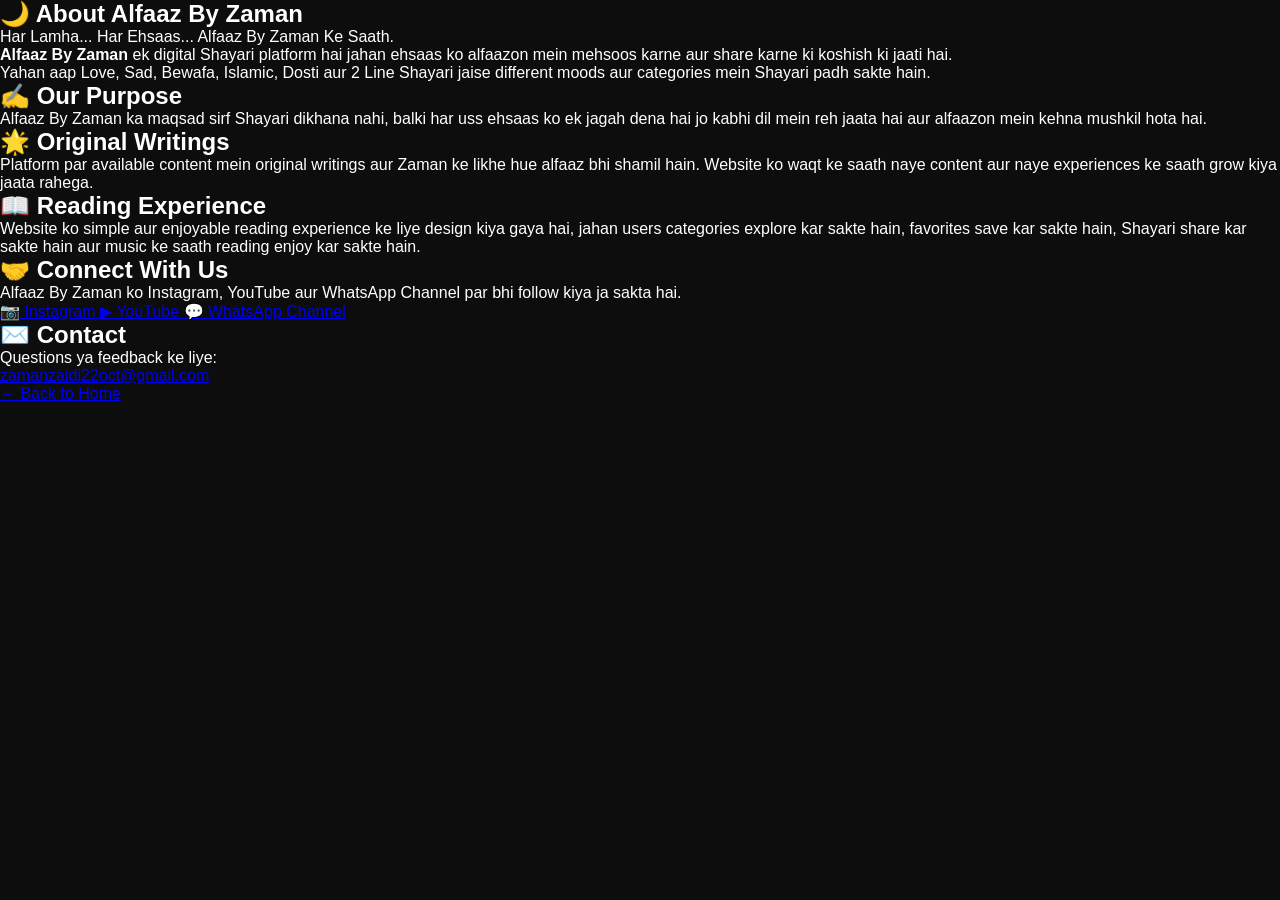
==== about.html @ 36163baf "Create about.html" ====
<!DOCTYPE html>
<html lang="en">

<head>

    <meta charset="UTF-8">

    <meta name="viewport"
          content="width=device-width, initial-scale=1.0">

    <title>About Us | Alfaaz By Zaman</title>

    <meta name="description"
          content="Alfaaz By Zaman ke baare mein janiye — ek Shayari platform jahan Love, Sad, Bewafa, Islamic, Dosti aur 2 Line Shayari milti hai.">

    <meta name="robots"
          content="index, follow">

    <link rel="canonical"
          href="https://alfaazbyzaman.com/about.html">

    <link rel="stylesheet"
          href="style.css">

    <link rel="icon"
          type="image/png"
          href="assets/favicon.png">

    <meta name="theme-color"
          content="#FFD700">

</head>

<body>

    <main class="about-page">

        <section class="about-card">

            <h1>🌙 About Alfaaz By Zaman</h1>

            <p class="about-intro">
                Har Lamha... Har Ehsaas...
                Alfaaz By Zaman Ke Saath.
            </p>

            <p>
                <strong>Alfaaz By Zaman</strong> ek digital Shayari
                platform hai jahan ehsaas ko alfaazon mein
                mehsoos karne aur share karne ki koshish ki
                jaati hai.
            </p>

            <p>
                Yahan aap Love, Sad, Bewafa, Islamic,
                Dosti aur 2 Line Shayari jaise different
                moods aur categories mein Shayari padh
                sakte hain.
            </p>

            <h2>✍️ Our Purpose</h2>

            <p>
                Alfaaz By Zaman ka maqsad sirf Shayari
                dikhana nahi, balki har uss ehsaas ko
                ek jagah dena hai jo kabhi dil mein reh
                jaata hai aur alfaazon mein kehna mushkil
                hota hai.
            </p>

            <h2>🌟 Original Writings</h2>

            <p>
                Platform par available content mein
                original writings aur Zaman ke likhe hue
                alfaaz bhi shamil hain. Website ko waqt ke
                saath naye content aur naye experiences ke
                saath grow kiya jaata rahega.
            </p>

            <h2>📖 Reading Experience</h2>

            <p>
                Website ko simple aur enjoyable reading
                experience ke liye design kiya gaya hai,
                jahan users categories explore kar sakte
                hain, favorites save kar sakte hain,
                Shayari share kar sakte hain aur music ke
                saath reading enjoy kar sakte hain.
            </p>

            <h2>🤝 Connect With Us</h2>

            <p>
                Alfaaz By Zaman ko Instagram, YouTube aur
                WhatsApp Channel par bhi follow kiya ja
                sakta hai.
            </p>

            <div class="about-social">

                <a href="https://www.instagram.com/alfaaz_by_zaman?igsi=OGF0NnprZnAwdTJ6"
                   target="_blank"
                   rel="noopener noreferrer">
                    📷 Instagram
                </a>

                <a href="https://www.youtube.com/@AlfaazByZaman"
                   target="_blank"
                   rel="noopener noreferrer">
                    ▶ YouTube
                </a>

                <a href="https://whatsapp.com/channel/0029VbDKnFQ4tRrx6Cnjkw3p"
                   target="_blank"
                   rel="noopener noreferrer">
                    💬 WhatsApp Channel
                </a>

            </div>

            <h2>✉️ Contact</h2>

            <p>
                Questions ya feedback ke liye:
            </p>

            <p>
                <a href="mailto:zamanzaidi22oct@gmail.com">
                    zamanzaidi22oct@gmail.com
                </a>
            </p>

            <a class="about-home"
               href="./index.html">
                ← Back to Home
            </a>

        </section>

    </main>

</body>

</html>
---- style.css ----
*{
    margin:0;
    padding:0;
    box-sizing:border-box;
    font-family:'Poppins', sans-serif;
}

body{
    background:#0d0d0d;
    color:white;
}
body{
    position:relative;
}

.hero{
    position: relative;
    background: url("assets/hero.png") center center/cover no-repeat;
    min-height: 360px;

    display:flex;
    flex-direction:column;
    justify-content:center;
    align-items:center;

    text-align:center;
    color:white;
    overflow:hidden;
}

.hero::before{
    content:"";
    position:absolute;
    inset:0;
    background:rgba(0,0,0,.65);
}

.hero h1,
.hero p,
.hero .hero-btn{
    position:relative;
    z-index:2;
}

.hero h1{
    font-family:'Cinzel', serif;
    font-size:48px;
    color:#FFD700;
    letter-spacing:3px;
    text-shadow:0 0 25px rgba(255,215,0,.8);
}

.hero p{
    font-size:18px;
    margin-bottom:25px;
}
.search{
    display:flex;
    justify-content:center;
    gap:10px;
    margin:30px 15px;
}

.search input{
    flex:1;
    max-width:350px;
    padding:12px;
    border-radius:10px;
    border:none;
    font-size:16px;
}

.search button{
    background:#FFD700;
    border:none;
    padding:12px 18px;
    border-radius:10px;
    font-weight:bold;
    cursor:pointer;
}

/* ===========================
   Premium Category Cards
=========================== */

.categories{
    display:grid;
    grid-template-columns:repeat(2,1fr);
    gap:18px;
    padding:20px;
}

.category-card{

    position:relative;

    background:linear-gradient(145deg,#1b1b1b,#101010);

    border:2px solid rgba(255,215,0,.25);

    border-radius:22px;

    padding:22px 15px;

    text-align:center;

    cursor:pointer;

    transition:.35s;

    overflow:hidden;

    box-shadow:
        0 0 12px rgba(255,215,0,.08);

}

.category-card:hover{

    transform:translateY(-6px) scale(1.03);

    border-color:#FFD700;

    box-shadow:
        0 0 22px rgba(255,215,0,.45);

}

.category-icon{

    font-size:34px;

    margin-bottom:10px;

}

.category-title{

    color:#FFD700;

    font-size:22px;

    font-weight:bold;

}

.category-subtitle{

    color:#bdbdbd;

    font-size:13px;

    margin-top:5px;

}

.category-count{

    display:inline-block;

    margin-top:15px;

    background:#FFD700;

    color:#000;

    padding:7px 18px;

    border-radius:50px;

    font-size:14px;

    font-weight:bold;

}
@media(max-width:600px){

.category-title{

font-size:18px;

}

.category-icon{

font-size:28px;

}

.category-subtitle{

font-size:12px;

}

.category-count{

font-size:12px;

padding:6px 15px;

}

}
.shayari{
    margin:20px;
    background:#1b1b1b;
    border:1px solid #FFD700;
    border-radius:12px;
    padding:20px;
}

.shayari h2{
    color:#FFD700;
    margin-bottom:15px;
}

footer{
    text-align:center;
    padding:25px;
    color:#999;
}
/* Navigation */

/* ===========================
   Premium Glass Navbar
=========================== */

.navbar{

    position:sticky;

    top:0;

    z-index:9999;

    display:flex;

    justify-content:space-between;

    align-items:center;

    padding:14px 30px;

    background:rgba(15,15,15,.72);

    backdrop-filter:blur(18px);

    -webkit-backdrop-filter:blur(18px);

    border-bottom:1px solid rgba(255,215,0,.20);

    box-shadow:0 8px 25px rgba(0,0,0,.25);

    transition:.35s ease;

}

.logo{
    color:#FFD700;
    font-size:24px;
    font-weight:bold;
}

.menu{

    display:flex;

    gap:28px;

    list-style:none;

}

.menu a{

    color:#fff;

    text-decoration:none;

    font-weight:600;

    transition:.3s;

    position:relative;

}

.menu a::after{

    content:"";

    position:absolute;

    left:0;

    bottom:-6px;

    width:0;

    height:2px;

    background:#FFD700;

    transition:.3s;

}

.menu a:hover{

    color:#FFD700;

}

.menu a:hover::after{

    width:100%;

}

/* Mobile */

@media(max-width:768px){

.navbar{
flex-direction:column;
}

.menu{
margin-top:15px;
gap:15px;
}

}
.hero-image{
    width:100%;
    max-width:700px;
    display:block;
    margin:20px auto;
    border-radius:20px;
    box-shadow:0 0 30px rgba(255,215,0,.35);
}

.hero-logo{
    width:120px;
    display:block;
    margin:20px auto;
}
.hero-btn{
    display:inline-block;
    margin-top:20px;
    padding:12px 28px;
    background:#FFD700;
    color:#000;
    text-decoration:none;
    font-weight:bold;
    border-radius:40px;
    transition:0.3s;
    box-shadow:0 0 20px rgba(255,215,0,.5);
}

.hero-btn:hover{
    background:#fff;
    color:#000;
    transform:scale(1.08);
    box-shadow:0 0 30px rgba(255,215,0,.9);
}
.hero{
    position:relative;
    text-align:center;
    padding:40px 20px 60px;
    overflow:hidden;
}

.hero-image{
    width:100%;
    max-width:900px;
    border-radius:20px;
    opacity:.35;
    filter:brightness(0.8);
}

.hero h1{
    font-size:52px;
    color:#FFD700;
    margin-top:-170px;
    text-shadow:0 0 20px rgba(255,215,0,.9);
}

.hero p{
    color:#fff;
    font-size:20px;
    margin-top:15px;
}
.latest{
    max-width:900px;
    margin:40px auto;
    padding:20px;
}

.latest h2{
    color:#FFD700;
    text-align:center;
    margin-bottom:20px;
}

.card{
    background:#1b1b1b;
    border:1px solid #FFD700;
    border-radius:15px;
    padding:20px;
    margin:15px 0;
    transition:.3s;
}

.card:hover{
    transform:translateY(-5px);
    box-shadow:0 0 20px rgba(255,215,0,.35);
}

.card h3{
    color:#FFD700;
    margin-bottom:10px;
}

.card p{
    color:#eee;
    line-height:1.7;
}
.copy-btn{
    background:#FFD700;
    color:#000;
    border:none;
    padding:12px 25px;
    border-radius:30px;
    cursor:pointer;
    font-weight:bold;
    margin-top:15px;
    transition:.3s;
}

.copy-btn:hover{
    transform:scale(1.05);
    box-shadow:0 0 20px rgba(255,215,0,.6);
}
.share-btn{
    background:#25D366;
    color:white;
    border:none;
    padding:12px 25px;
    border-radius:30px;
    cursor:pointer;
    font-weight:bold;
    margin-top:12px;
    margin-left:10px;
    transition:.3s;
}

.share-btn:hover{
    transform:scale(1.05);
    box-shadow:0 0 20px rgba(37,211,102,.5);
}
.random-btn{
    background:#ff9800;
    color:#fff;
    border:none;
    padding:12px 25px;
    border-radius:30px;
    cursor:pointer;
    font-weight:bold;
    margin-top:12px;
    margin-left:10px;
    transition:.3s;
}

.random-btn:hover{
    transform:scale(1.05);
}
.favorite-btn{
    background:#ff4d6d;
    color:#000;
    border:none;
    padding:12px 25px;
    border-radius:30px;
    cursor:pointer;
    font-weight:bold;
    margin-top:15px;
    transition:.3s;
}

.favorite-btn:hover{
    transform:scale(1.05);
    box-shadow:0 0 20px rgba(255,215,0,.6);
}

.like-btn{
    background:#ff1744;
    color:white;
    border:none;
    padding:12px 25px;
    border-radius:30px;
    cursor:pointer;
    font-weight:bold;
    margin-top:12px;
    margin-left:10px;
    transition:.3s;
}

.like-btn:hover{
    transform:scale(1.05);
    box-shadow:0 0 20px rgba(37,211,102,.5);
}

.download-btn{
    background:#ff9800;
    color:#fff;
    border:none;
    padding:12px 25px;
    border-radius:30px;
    cursor:pointer;
    font-weight:bold;
    margin-top:12px;
    margin-left:10px;
    transition:.3s;
}

.download-btn:hover{
    transform:scale(1.05);
}

/* Previous Button */
.action-btn[onclick="previousShayari()"]{
    background:#6c5ce7;
    color:#fff;
    border:none;
    padding:12px 25px;
    border-radius:30px;
    cursor:pointer;
    font-weight:bold;
    margin-top:12px;
    margin-left:10px;
    transition:.3s;
}

.action-btn[onclick="previousShayari()"]:hover{
    transform:scale(1.05);
    box-shadow:0 0 20px rgba(108,92,231,.6);
}


/* Next Button */
.action-btn[onclick="nextShayari()"]{
    background:#ff9800;
    color:#fff;
    border:none;
    padding:12px 25px;
    border-radius:30px;
    cursor:pointer;
    font-weight:bold;
    margin-top:12px;
    margin-left:10px;
    transition:.3s;
}

.action-btn[onclick="nextShayari()"]:hover{
    transform:scale(1.05);
    box-shadow:0 0 20px rgba(255,152,0,.6);
}

footer{
    margin-top:60px;
    background:#111;
    border-top:1px solid #FFD700;
    text-align:center;
    padding:40px 20px;
}

footer h2{
    color:#FFD700;
    font-family:'Cinzel', serif;
    margin-bottom:15px;
}

footer p{
    color:#ddd;
    line-height:1.8;
}

.copyright{
    margin-top:20px;
    color:#888;
    font-size:14px;
}
/* Premium Shayari Card */
.shayari-box{
    background: rgba(255,255,255,0.08);
    border: 1px solid rgba(255,215,0,0.35);
    border-radius: 18px;
    padding: 25px;
    margin: 20px auto;
    max-width: 700px;

    backdrop-filter: blur(10px);

    box-shadow: 0 0 20px rgba(255,215,0,0.15);

    transition: all .35s ease;
}

.shayari-box:hover{

    transform: translateY(-5px);

    box-shadow: 0 0 30px rgba(255,215,0,.35);

    border-color: gold;

}
.shayari-card{
    background:#181818;
    border:2px solid #FFD700;
    border-radius:18px;
    padding:25px;
    margin-top:20px;
    box-shadow:0 0 25px rgba(255,215,0,.18);
    transition:.3s;
}

.shayari-card:hover{
    transform:translateY(-4px);
    box-shadow:0 0 35px rgba(255,215,0,.35);
}

.shayari-card h3{
    color:#FFD700;
    margin-bottom:15px;
    font-size:24px;
}

.shayari-card p{
    font-size:20px;
    line-height:1.9;
    color:#fff;
    min-height:80px;
}

.shayari-buttons{
    display:flex;
    gap:12px;
    margin-top:25px;
    flex-wrap:wrap;
}

.shayari-buttons button{
    flex:1;
}
.quote-day{
    max-width:900px;
    margin:30px auto;
    padding:25px;
    background:#1b1b1b;
    border:1px solid #FFD700;
    border-radius:15px;
    text-align:center;
}

.quote-day h2{
    color:#FFD700;
    margin-bottom:15px;
}

#daily-quote{
    font-size:18px;
    line-height:1.8;
    color:#eee;
    font-style:italic;
}
/* ===== Premium Animations ===== */

html{
    scroll-behavior:smooth;
}

.hero h1{
    animation:goldGlow 3s ease-in-out infinite;
}

@keyframes goldGlow{

    0%{
        text-shadow:0 0 10px rgba(255,215,0,.4);
    }

    50%{
        text-shadow:0 0 30px rgba(255,215,0,1);
    }

    100%{
        text-shadow:0 0 10px rgba(255,215,0,.4);
    }

}

.hero-btn,
.copy-btn,
.share-btn,
.random-btn,
.favorite-btn,
.delete-btn{

    transition:.3s;

}

.hero-btn:hover,
.copy-btn:hover,
.share-btn:hover,
.random-btn:hover,
.favorite-btn:hover,
.delete-btn:hover{

    transform:translateY(-3px) scale(1.05);

}

.card{

    transition:.3s ease;

}

.card:hover{

    transform:translateY(-8px);

    box-shadow:0 0 25px rgba(255,215,0,.35);

}
/* ===== Social Links ===== */

.social-links{
    display:flex;
    justify-content:center;
    gap:20px;
    margin:20px 0;
    flex-wrap:wrap;
}

.social-links a{
    text-decoration:none;
    color:#FFD700;
    border:1px solid #FFD700;
    padding:10px 18px;
    border-radius:30px;
    transition:.3s;
    font-weight:600;
}

.social-links a:hover{
    background:#FFD700;
    color:#000;
    transform:translateY(-3px);
    box-shadow:0 0 20px rgba(255,215,0,.5);
}
#theme-toggle{
    position:fixed;
    top:20px;
    right:20px;

    width:45px;
    height:45px;

    border:none;
    border-radius:50%;

    background:#FFD700;
    color:#000;

    font-size:20px;
    cursor:pointer;

    box-shadow:0 0 15px rgba(255,215,0,.6);

    z-index:9999;

    transition:.3s;
}

#theme-toggle:hover{
    transform:scale(1.1);
}
.light-mode{
    background:#f8f8f8;
    color:#111;
}

.light-mode .navbar{
    background:#ffffff;
}

.light-mode .card,
.light-mode .shayari,
.light-mode .categories div{
    background:#ffffff;
    color:#111;
}

.light-mode footer{
    background:#f5f5f5;
    color:#333;
}
#loader{
    position:fixed;
    inset:0;
    background:#000;
    display:flex;
    justify-content:center;
    align-items:center;
    z-index:99999;
    transition:opacity .8s ease;
}

.loader-content{
    text-align:center;
}

.loader-content h1{
    color:#FFD700;
    font-size:42px;
    margin-bottom:10px;
}

.loader-content p{
    color:#fff;
    margin-bottom:25px;
}

.spinner{
    width:50px;
    height:50px;
    border:5px solid #333;
    border-top:5px solid #FFD700;
    border-radius:50%;
    animation:spin 1s linear infinite;
    margin:auto;
}

@keyframes spin{
    from{transform:rotate(0deg);}
    to{transform:rotate(360deg);}
}
#topBtn{
    position:fixed;
    bottom:25px;
    right:25px;
    display:none;

    width:55px;
    height:55px;

    border:none;
    border-radius:50%;

    background:#FFD700;
    color:#000;

    font-size:22px;
    cursor:pointer;

    box-shadow:0 0 20px rgba(255,215,0,.5);

    transition:.3s;

    z-index:9999;
}

#topBtn:hover{
    transform:scale(1.1);
}
.particles{
    position:fixed;
    inset:0;
    overflow:hidden;
    pointer-events:none;
    z-index:0;
}

.particles span{
    position:absolute;
    width:8px;
    height:8px;
    background:#FFD700;
    border-radius:50%;
    opacity:.35;
    animation:floatParticle 12s linear infinite;
}

.particles span:nth-child(1){left:10%;animation-delay:0s;}
.particles span:nth-child(2){left:25%;animation-delay:2s;}
.particles span:nth-child(3){left:40%;animation-delay:4s;}
.particles span:nth-child(4){left:55%;animation-delay:1s;}
.particles span:nth-child(5){left:70%;animation-delay:6s;}
.particles span:nth-child(6){left:82%;animation-delay:3s;}
.particles span:nth-child(7){left:90%;animation-delay:5s;}
.particles span:nth-child(8){left:50%;animation-delay:7s;}

@keyframes floatParticle{

    0%{
        transform:translateY(100vh) scale(.5);
        opacity:0;
    }

    20%{
        opacity:.35;
    }

    100%{
        transform:translateY(-120px) scale(1);
        opacity:0;
    }

}
.navbar,
.hero,
.search,
.categories,
.shayari,
.latest,
.stats-card,
footer{
    position:relative;
    z-index:1;
}
.live-datetime{
    margin:20px 0;
    font-size:18px;
    color:#FFD700;
    text-align:center;
    font-weight:bold;
}
#typing-text{
    font-size:22px;
    color:#FFD700;
    font-weight:500;
    min-height:35px;
    letter-spacing:1px;
}
.stats-card{
    margin-top:30px;
    margin-bottom:30px;
}
.shayari-buttons{
    display:flex;
    gap:15px;
    flex-wrap:wrap;
    justify-content:center;
}
.logo{

    display:flex;

    align-items:center;

    gap:12px;

}

.logo img{

    width:50px;

    height:50px;

    border-radius:50%;

    box-shadow:0 0 18px rgba(255,215,0,.45);

}

.logo span{

    color:#FFD700;

    font-size:24px;

    font-weight:700;

    letter-spacing:1px;

}
.count-badge{
    background: gold;
    color: black;
    padding: 3px 10px;
    border-radius: 20px;
    font-size: 13px;
    font-weight: bold;
    margin-left: 8px;
}
#download-card{

    width:800px;

    background:#111;

    color:white;

    border:4px solid gold;

    border-radius:20px;

    padding:60px;

    text-align:center;

    font-family:'Poppins',sans-serif;

}

#download-card h2{

    color:gold;

    font-size:42px;

    margin-bottom:40px;

}

#download-text{

    font-size:28px;

    line-height:1.9;

    white-space:pre-line;

    margin-bottom:40px;

}

#download-card hr{

    border:1px solid rgba(255,215,0,.4);

    margin:30px 0;

}

#download-card small{

    color:#ddd;

    font-size:18px;

}
#toast{
    position:fixed;
    left:50%;
    bottom:-80px;
    transform:translateX(-50%);
    background:#111;
    color:#FFD700;
    border:2px solid #FFD700;
    padding:14px 28px;
    border-radius:30px;
    font-weight:bold;
    z-index:999999;
    opacity:0;
    transition:all .4s ease;
}

#toast.show{
    opacity:1;
    bottom:40px;
}
#search-suggestions{

    max-width:700px;
    margin:10px auto;

    background:#1b1b1b;

    border-radius:12px;

    overflow:hidden;

    display:none;

    box-shadow:0 0 15px rgba(255,215,0,.15);

}

.suggestion-item{

    padding:12px 16px;

    cursor:pointer;

    color:white;

    border-bottom:1px solid rgba(255,255,255,.08);

    transition:.3s;

}

.suggestion-item:hover{

    background:#2a2a2a;

    color:gold;

}
.welcome-user{
    margin-top:15px;
    font-size:20px;
    color:#FFD700;
    font-weight:bold;
    text-align:center;
    animation: fadeIn 1s ease;
}
.name-modal{

position:fixed;

top:0;
left:0;

width:100%;
height:100%;

background:rgba(0,0,0,.85);

display:flex;

justify-content:center;

align-items:center;

z-index:99999;

}

.name-box{

background:#111;

padding:30px;

border-radius:20px;

width:90%;
max-width:350px;

text-align:center;

border:2px solid gold;

box-shadow:0 0 30px rgba(255,215,0,.4);

}

.name-box h2{

color:gold;

margin-bottom:10px;

}

.name-box p{

color:#ddd;

margin-bottom:20px;

}

.name-box input{

width:100%;

padding:12px;

border:none;

border-radius:10px;

margin-bottom:20px;

font-size:16px;

outline:none;

}

.name-box button{

width:100%;

padding:12px;

background:gold;

color:#111;

border:none;

border-radius:10px;

font-size:16px;

font-weight:bold;

cursor:pointer;

transition:.3s;

}

.name-box button:hover{

transform:scale(1.05);

}
#progress-bar{
    position:fixed;
    top:0;
    left:0;

    width:0%;
    height:4px;

    background:linear-gradient(
        90deg,
        #FFD700,
        #ffbf00
    );

    z-index:99999999;

    transition:width .08s linear;
}
/* ===== NEW SHAYARI BUTTONS ===== */

.shayari-buttons{
    display:flex;
    justify-content:center;
    flex-wrap:wrap;
    gap:12px;
    margin:20px 0;
}

.action-btn{

    width:135px;

    height:50px;

    display:flex;

    align-items:center;

    justify-content:center;

    gap:8px;

    border:1px solid rgba(255,255,255,.15);

    border-radius:50px;

    cursor:pointer;

    font-size:15px;

    font-weight:700;

    letter-spacing:.4px;

    transition:all .35s ease;

    box-shadow:
        0 4px 12px rgba(0,0,0,.25);

}

.action-btn:hover{

    transform:translateY(-4px) scale(1.05);

    box-shadow:
        0 0 18px rgba(255,215,0,.45);

}

.action-btn:active{

    transform:scale(.96);

}

.copy-btn{
    background:linear-gradient(135deg,#FFD700,#ffbf00);
    color:#000;
}

.share-btn{
    background:linear-gradient(135deg,#25D366,#128C7E);
    color:#fff;
}

.random-btn{
    background:linear-gradient(135deg,#ff9800,#ff6f00);
    color:#fff;
}

.favorite-btn{
    background:linear-gradient(135deg,#ff4081,#d81b60);
    color:#fff;
}

.like-btn{
    background:linear-gradient(135deg,#FFD700,#ffbf00);
    color:#000;
}

.download-btn{
    background:linear-gradient(135deg,#00c853,#009624);
    color:#fff;
}
/* ===== Premium Hero ===== */

.hero{
    text-align:center;
    padding:40px 20px;
    background:linear-gradient(180deg,#111,#1a1a1a);
    border-bottom:2px solid #FFD700;
}

.hero h1{
    color:#FFD700;
    font-size:38px;
    margin-bottom:10px;
}

.hero p{
    color:#ddd;
    font-size:18px;
    line-height:1.7;
}

.hero-stats{
    display:flex;
    justify-content:center;
    gap:20px;
    flex-wrap:wrap;
    margin-top:30px;
}

.hero-stats div{
    background:#181818;
    border:1px solid #FFD700;
    border-radius:15px;
    padding:18px 25px;
    min-width:100px;
}

.hero-stats h2{
    color:#FFD700;
    margin:0;
    font-size:28px;
}

.hero-stats span{
    color:#ccc;
    font-size:14px;
}
/* ===========================
   PREMIUM HERO SECTION
=========================== */

.hero{
    position:relative;
    overflow:hidden;
    padding:100px 20px 80px;
    text-align:center;
    background:
    radial-gradient(circle at top,#2a2200 0%,#111 35%,#000 100%);
}

.hero-glow{
    position:absolute;
    width:420px;
    height:420px;
    background:radial-gradient(circle,#FFD70033,transparent 70%);
    top:-180px;
    left:50%;
    transform:translateX(-50%);
    filter:blur(15px);
    animation:heroGlow 5s ease-in-out infinite alternate;
}

@keyframes heroGlow{

    from{
        transform:translateX(-50%) scale(.9);
    }

    to{
        transform:translateX(-50%) scale(1.15);
    }

}

.hero h1{
    position:relative;
    z-index:2;
    font-size:48px;
    color:#FFD700;
    text-shadow:0 0 20px rgba(255,215,0,.6);
}

.hero p{
    position:relative;
    z-index:2;
}

.hero-btn{
    position:relative;
    z-index:2;
}

.hero-stats{

    position:relative;
    z-index:2;

    display:flex;
    justify-content:center;
    gap:18px;

    margin-top:45px;

    flex-wrap:wrap;

}

.stat-box{

    width:110px;

    padding:18px;

    border-radius:18px;

    background:rgba(255,255,255,.05);

    backdrop-filter:blur(10px);

    border:1px solid rgba(255,215,0,.25);

    transition:.35s;

}

.stat-box:hover{

    transform:translateY(-8px);

    border-color:#FFD700;

    box-shadow:0 0 25px rgba(255,215,0,.35);

}

.stat-box h2{

    color:#FFD700;

    font-size:28px;

    margin-bottom:8px;

}

.stat-box span{

    color:#bbb;

    font-size:14px;

}
/* ===========================
   PREMIUM SHAYARI CARD
=========================== */

.shayari-card{

    position:relative;

    background:linear-gradient(145deg,#1a1a1a,#101010);

    border:1px solid rgba(255,215,0,.35);

    border-left:5px solid #FFD700;

    border-radius:20px;

    padding:28px;

    box-shadow:
    0 0 25px rgba(255,215,0,.08);

    transition:.35s ease;

}

.shayari-card:hover{

    transform:translateY(-6px);

    box-shadow:
    0 0 35px rgba(255,215,0,.22);

}

.shayari-header{

    display:flex;

    align-items:center;

    gap:10px;

    margin-bottom:18px;

}

.quote-icon{

    font-size:34px;

    color:#FFD700;

    line-height:1;

}

.shayari-header h3{

    color:#FFD700;

    font-size:28px;

    letter-spacing:1px;

    text-transform:uppercase;

}

#shayari-text{

    color:#f3f3f3;

    font-size:22px;

    line-height:2;

    letter-spacing:.5px;

    white-space:pre-line;

}
/* ===========================
   Floating Golden Particles
=========================== */

.particles{

    position:absolute;

    inset:0;

    overflow:hidden;

    pointer-events:none;

}

.particles span{

    position:absolute;

    width:8px;

    height:8px;

    background:#FFD700;

    border-radius:50%;

    box-shadow:0 0 12px #FFD700;

    animation:floatParticle 10s linear infinite;

    opacity:.75;

}

/* Positions */

.particles span:nth-child(1){left:10%;animation-delay:0s;}
.particles span:nth-child(2){left:22%;animation-delay:2s;}
.particles span:nth-child(3){left:35%;animation-delay:4s;}
.particles span:nth-child(4){left:48%;animation-delay:1s;}
.particles span:nth-child(5){left:62%;animation-delay:5s;}
.particles span:nth-child(6){left:75%;animation-delay:3s;}
.particles span:nth-child(7){left:88%;animation-delay:6s;}
.particles span:nth-child(8){left:95%;animation-delay:8s;}

@keyframes floatParticle{

    0%{

        transform:translateY(120px) scale(.4);

        opacity:0;

    }

    20%{

        opacity:1;

    }

    100%{

        transform:translateY(-550px) scale(1);

        opacity:0;

    }

}
/* ===========================
   Floating Moon
=========================== */

.hero-title{

    display:flex;

    justify-content:center;

    align-items:center;

    gap:12px;

}

.moon{

    display:inline-block;

    animation:moonFloat 3s ease-in-out infinite;

    filter:drop-shadow(0 0 12px rgba(255,215,0,.8));

}

@keyframes moonFloat{

    0%{
        transform:translateY(0px) rotate(0deg);
    }

    50%{
        transform:translateY(-8px) rotate(5deg);
    }

    100%{
        transform:translateY(0px) rotate(0deg);
    }

}
#theme-toggle,
.navbar button{

    width:46px;

    height:46px;

    border:none;

    border-radius:50%;

    background:#1d1d1d;

    color:#FFD700;

    cursor:pointer;

    transition:.3s;

}

#theme-toggle:hover,
.navbar button:hover{

    transform:scale(1.08);

    box-shadow:0 0 16px rgba(255,215,0,.45);

}
/* ===========================
   Premium Footer
=========================== */

.premium-footer{

    position:relative;

    margin-top:70px;

    padding:60px 20px 35px;

    text-align:center;

    overflow:hidden;

    background:linear-gradient(
        to top,
        #080808,
        #121212
    );

    border-top:1px solid rgba(255,215,0,.25);

}

.footer-glow{

    position:absolute;

    top:-120px;

    left:50%;

    transform:translateX(-50%);

    width:350px;

    height:350px;

    border-radius:50%;

    background:radial-gradient(
        rgba(255,215,0,.18),
        transparent 70%
    );

    pointer-events:none;

}

.premium-footer h2{

    position:relative;

    color:#FFD700;

    font-size:32px;

    margin-bottom:10px;

    text-shadow:0 0 18px rgba(255,215,0,.5);

}

.footer-tagline{

    color:#d0d0d0;

    font-size:18px;

    margin-bottom:30px;

    font-style:italic;

}

.footer-social{

    display:flex;

    justify-content:center;

    flex-wrap:wrap;

    gap:18px;

    margin-bottom:30px;

}

.footer-social a{

    text-decoration:none;

    color:#fff;

    padding:10px 18px;

    border:1px solid rgba(255,215,0,.25);

    border-radius:30px;

    transition:.35s;

}

.footer-social a:hover{

    color:#FFD700;

    border-color:#FFD700;

    box-shadow:0 0 18px rgba(255,215,0,.35);

    transform:translateY(-4px);

}

.footer-links{

    display:flex;

    justify-content:center;

    flex-wrap:wrap;

    gap:22px;

    margin-bottom:25px;

}

.footer-links a{

    color:#bdbdbd;

    text-decoration:none;

    transition:.3s;

}

.footer-links a:hover{

    color:#FFD700;

}

.footer-line{

    width:80%;

    height:1px;

    margin:25px auto;

    background:linear-gradient(
        to right,
        transparent,
        #FFD700,
        transparent
    );

}

.footer-credit{

    color:#ffffff;

    font-size:17px;

    margin-bottom:8px;

}

.footer-copy{

    color:#8f8f8f;

    font-size:14px;

}

/* Mobile */

@media(max-width:768px){

.footer-social{

gap:12px;

}

.footer-social a{

font-size:14px;

padding:8px 14px;

}

.footer-links{

gap:14px;

}

.premium-footer h2{

font-size:26px;

}

}
/* ===========================
   Premium Loader V3
=========================== */

#loader{

    position:fixed;

    inset:0;

    background:#050505;

    display:flex;

    justify-content:center;

    align-items:center;

    z-index:999999;

    transition:opacity .8s ease,
               visibility .8s ease;

}

#loader.hide{

    opacity:0;

    visibility:hidden;

}

.loader-content{

    text-align:center;

}

.loader-logo{

    font-size:70px;

    animation:moonLoader 2.5s ease-in-out infinite;

    filter:drop-shadow(0 0 20px rgba(255,215,0,.8));

}

.loader-content h1{

    color:#FFD700;

    margin-top:15px;

    font-size:36px;

    letter-spacing:2px;

    text-shadow:0 0 18px rgba(255,215,0,.45);

}

.loader-content p{

    color:#d0d0d0;

    margin-top:8px;

    margin-bottom:30px;

    font-style:italic;

}

.loader-bar{

    width:240px;

    height:6px;

    margin:auto;

    border-radius:20px;

    background:#202020;

    overflow:hidden;

}

.loader-bar span{

    display:block;

    width:0%;

    height:100%;

    background:linear-gradient(90deg,#FFD700,#fff3a0,#FFD700);

    animation:loadingBar 2.4s linear forwards;

}

@keyframes loadingBar{

    from{

        width:0%;

    }

    to{

        width:100%;

    }

}

@keyframes moonLoader{

    0%{

        transform:translateY(0);

    }

    50%{

        transform:translateY(-10px) rotate(8deg);

    }

    100%{

        transform:translateY(0);

    }

}

/* ==========================================
   PREMIUM RECENTLY VIEWED
========================================== */

.recent-section .card{

    position:relative;

    background:linear-gradient(
        145deg,
        #1a1a1a,
        #0f0f0f
    );

    border:1px solid rgba(255,215,0,.25);

    border-left:4px solid #FFD700;

    border-radius:16px;

    padding:20px;

    margin:15px auto;

    max-width:700px;

    box-shadow:
        0 0 20px rgba(255,215,0,.06);

    transition:
        transform .3s ease,
        box-shadow .3s ease,
        border-color .3s ease;
}

.recent-section .card:hover{

    transform:translateY(-5px);

    border-color:#FFD700;

    box-shadow:
        0 0 25px rgba(255,215,0,.2);
}

.recent-section .card h3{

    color:#FFD700;

    font-size:18px;

    margin-bottom:12px;
}

.recent-section .card p{

    color:#eee;

    font-size:17px;

    line-height:1.8;

    white-space:pre-line;

    margin-bottom:15px;
}

.recent-section .card button{

    background:linear-gradient(
        135deg,
        #FFD700,
        #ffbf00
    );

    color:#111;

    border:none;

    border-radius:25px;

    padding:9px 18px;

    font-weight:bold;

    cursor:pointer;

    transition:.3s;
}

.recent-section .card button:hover{

    transform:scale(1.05);

    box-shadow:
        0 0 15px rgba(255,215,0,.4);
}

/* ==========================================
   PREMIUM CLEAR HISTORY BUTTON
========================================== */

.recent-header{

    display:flex;

    justify-content:space-between;

    align-items:center;

    gap:15px;

    margin-bottom:20px;

    flex-wrap:wrap;
}

.recent-header h2{

    margin:0;
}

.clear-history-btn{

    padding:10px 18px;

    border:1px solid rgba(255,215,0,.35);

    border-radius:30px;

    background:linear-gradient(
        135deg,
        #1f1f1f,
        #111
    );

    color:#FFD700;

    font-size:14px;

    font-weight:700;

    cursor:pointer;

    transition:all .3s ease;

    box-shadow:
        0 4px 12px rgba(0,0,0,.3);
}

.clear-history-btn:hover{

    transform:translateY(-3px);

    background:linear-gradient(
        135deg,
        #FFD700,
        #ffbf00
    );

    color:#111;

    border-color:#FFD700;

    box-shadow:
        0 0 18px rgba(255,215,0,.4);
}

.clear-history-btn:active{

    transform:scale(.95);
}

/* ==========================================
   PREMIUM TRENDING SHAYARI
========================================== */

.trending-card{

    position:relative;

    max-width:700px;

    margin:18px auto;

    padding:22px;

    background:linear-gradient(
        145deg,
        #1b1b1b,
        #0d0d0d
    );

    border:1px solid rgba(255,215,0,.25);

    border-left:5px solid #FFD700;

    border-radius:18px;

    box-shadow:
        0 0 22px rgba(255,215,0,.07);

    transition:
        transform .35s ease,
        box-shadow .35s ease,
        border-color .35s ease;
}

.trending-card:hover{

    transform:translateY(-6px);

    border-color:#FFD700;

    box-shadow:
        0 0 30px rgba(255,215,0,.25);
}

.trending-rank{

    display:inline-block;

    padding:6px 12px;

    margin-bottom:14px;

    border-radius:20px;

    background:rgba(255,215,0,.12);

    border:1px solid rgba(255,215,0,.3);

    color:#FFD700;

    font-size:14px;

    font-weight:700;
}

.trending-card p{

    color:#f3f3f3;

    font-size:18px;

    line-height:1.9;

    white-space:pre-line;

    margin:0 0 14px;
}

.trending-likes{

    display:inline-block;

    color:#ff6b8a;

    font-size:14px;

    font-weight:700;
}

/* ==========================================
   ALFAAZ BY ZAMAN
   PREMIUM SHAYARI VIEWER
   Step 3.6.5 - Final Clean CSS
========================================== */

.shayari-page{
    min-height:100vh;
    max-width:950px;
    margin:0 auto;
    padding:35px 20px 60px;
    text-align:center;
}

.shayari-category{
    margin-bottom:25px;
    text-align:center;
}

.shayari-category h2{
    margin:0;
    color:#FFD700;
    font-size:28px;
    letter-spacing:2px;
    text-transform:uppercase;
}


/* ==========================================
   PREMIUM SHAYARI CARD
========================================== */

.single-shayari{
    position:relative;

    max-width:700px;
    min-height:430px;

    margin:25px auto 0;
    padding:55px 35px 35px;

    display:flex;
    flex-direction:column;
    justify-content:center;
    align-items:center;

    text-align:center;

    background:
        radial-gradient(
            circle at 50% 45%,
            rgba(255,215,0,.10),
            transparent 65%
        ),
        linear-gradient(
            145deg,
            #151515,
            #070707
        );

    border:1px solid rgba(255,215,0,.45);
    border-radius:24px;

    box-shadow:
        0 0 35px rgba(255,215,0,.12),
        inset 0 0 35px rgba(255,215,0,.035);

    overflow:hidden;
}


/* ==========================================
   GOLDEN TOP GLOW
========================================== */

.single-shayari::before{
    content:"";

    position:absolute;

    top:0;
    left:15%;
    right:15%;

    height:2px;

    background:#FFD700;

    box-shadow:
        0 0 10px #FFD700,
        0 0 25px rgba(255,215,0,.7);

    opacity:.8;
}


/* ==========================================
   SHAYARI NUMBER
========================================== */

.shayari-number{
    display:inline-block;

    margin-bottom:25px;
    padding:7px 17px;

    color:#FFD700;

    font-size:15px;
    font-weight:bold;

    border:1px solid rgba(255,215,0,.45);
    border-radius:25px;

    background:rgba(255,215,0,.04);
}


/* ==========================================
   SHAYARI TEXT
========================================== */

.shayari-text{
    max-width:600px;

    min-height:150px;

    display:flex;
    align-items:center;
    justify-content:center;

    padding:15px 10px;

    color:#fff;

    font-size:25px;
    line-height:1.85;
    font-weight:500;

    text-align:center;

    white-space:pre-line;

    text-shadow:
        0 0 8px rgba(255,215,0,.12);
}


/* ==========================================
   ACTION BUTTONS
========================================== */

.shayari-actions{
    width:100%;

    display:flex;
    justify-content:center;
    align-items:center;

    flex-wrap:wrap;

    gap:10px;

    margin-top:30px;
}


.shayari-actions button{
    border:none;
    border-radius:30px;

    padding:12px 20px;

    cursor:pointer;

    font-size:14px;
    font-weight:bold;

    transition:
        transform .25s ease,
        box-shadow .25s ease,
        opacity .25s ease;
}


.shayari-actions button:hover{
    transform:translateY(-2px) scale(1.03);
}


/* ==========================================
   LIKE
========================================== */

#likeButton{
    background:#ff1744;
    color:#fff;
}

#likeButton:hover{
    box-shadow:0 0 18px rgba(255,23,68,.55);
}


/* ==========================================
   FAVORITE
========================================== */

#favoriteButton{
    background:#ff4d6d;
    color:#000;
}

#favoriteButton:hover{
    box-shadow:0 0 18px rgba(255,77,109,.55);
}


/* ==========================================
   DOWNLOAD
========================================== */

#downloadButton{
    background:#ff9800;
    color:#fff;
}

#downloadButton:hover{
    box-shadow:0 0 18px rgba(255,152,0,.55);
}


/* ==========================================
   SHARE
========================================== */

#shareButton{
    background:#25D366;
    color:#fff;
}

#shareButton:hover{
    box-shadow:0 0 18px rgba(37,211,102,.55);
}


/* ==========================================
   PREVIOUS / NEXT
========================================== */

.shayari-navigation{
    width:100%;

    display:flex;
    justify-content:center;
    align-items:center;

    gap:15px;

    margin-top:25px;
}


.shayari-navigation button{
    min-width:130px;

    padding:12px 22px;

    border:none;
    border-radius:30px;

    background:#FFD700;
    color:#000;

    font-size:14px;
    font-weight:bold;

    cursor:pointer;

    transition:
        transform .25s ease,
        box-shadow .25s ease;
}


.shayari-navigation button:hover{
    transform:translateY(-2px) scale(1.03);

    box-shadow:
        0 0 18px rgba(255,215,0,.55);
}


/* ==========================================
   MOBILE
========================================== */

@media(max-width:600px){

    .shayari-page{
        padding:25px 12px 50px;
    }

    .shayari-category h2{
        font-size:22px;
        letter-spacing:1.5px;
    }

    .single-shayari{
        min-height:420px;

        margin-top:20px;

        padding:45px 18px 25px;

        border-radius:20px;
    }

    .shayari-number{
        font-size:14px;
        margin-bottom:20px;
    }

    .shayari-text{
        min-height:170px;

        font-size:21px;
        line-height:1.75;

        padding:10px 5px;
    }

    .shayari-actions{
        gap:8px;
        margin-top:25px;
    }

    .shayari-actions button{
        padding:11px 15px;
        font-size:13px;
    }

    .shayari-navigation{
        gap:10px;
        margin-top:20px;
    }

    .shayari-navigation button{
        min-width:115px;
        padding:11px 15px;
        font-size:13px;
    }

}

/* ==========================================
   FAVORITE BUTTON - ACTIVE STATE
   Step 2E Part 2
========================================== */

#favoriteButton.favorited{
    background:#FFD700;
    color:#000;

    box-shadow:
        0 0 12px rgba(255,215,0,.45),
        0 0 25px rgba(255,215,0,.20);

    transform:scale(1.03);

    border:1px solid rgba(255,255,255,.25);
}


#favoriteButton.favorited:hover{
    transform:scale(1.06);

    box-shadow:
        0 0 18px rgba(255,215,0,.65),
        0 0 35px rgba(255,215,0,.30);
}

/* ==========================================
   ALFAAZ BY ZAMAN
   PREMIUM CATEGORY PAGE
   STEP 2
========================================== */

/* Category Page Container */

.container{
    width:92%;
    max-width:1100px;
    margin:40px auto 70px;
    text-align:center;
}


/* Category Page Header */

.container h2{
    color:#FFD700;
    font-family:'Cinzel',serif;
    font-size:32px;
    letter-spacing:2px;
    margin:25px 0 35px;

    text-shadow:
        0 0 10px rgba(255,215,0,.25),
        0 0 25px rgba(255,215,0,.10);
}


/* Shayari List */

#allShayari{
    display:grid;
    grid-template-columns:
        repeat(2,minmax(0,1fr));

    gap:20px;

    width:100%;
}


/* Shayari Card */

#allShayari .shayari-card{

    position:relative;

    min-height:210px;

    padding:35px 28px 28px;

    display:flex;
    flex-direction:column;
    justify-content:center;
    align-items:center;

    text-align:center;

    background:
        radial-gradient(
            circle at center,
            rgba(255,215,0,.07),
            transparent 70%
        ),
        #0b0b0b;

    border:1px solid rgba(255,215,0,.25);

    border-radius:22px;

    box-shadow:
        0 0 20px rgba(255,215,0,.05),
        inset 0 0 20px rgba(255,215,0,.02);

    cursor:pointer;

    transition:
        transform .3s ease,
        border-color .3s ease,
        box-shadow .3s ease;
}


/* Hover Effect */

#allShayari .shayari-card:hover{

    transform:
        translateY(-6px);

    border-color:
        rgba(255,215,0,.65);

    box-shadow:
        0 12px 35px rgba(255,215,0,.12),
        0 0 25px rgba(255,215,0,.08);
}


/* Shayari Number */

.category-shayari-number{

    position:absolute;

    top:15px;
    left:18px;

    padding:5px 12px;

    color:#FFD700;

    font-size:13px;
    font-weight:bold;

    border:1px solid
        rgba(255,215,0,.3);

    border-radius:20px;

    background:
        rgba(255,215,0,.04);
}


/* Shayari Text */

.category-shayari-text{

    max-width:650px;

    margin:20px auto 15px;

    color:#fff;

    font-size:20px;

    line-height:1.8;

    white-space:pre-line;

    text-shadow:
        0 0 8px rgba(255,215,0,.10);
}


/* Open Shayari Hint */

.category-open-hint{

    margin-top:10px;

    color:#FFD700;

    font-size:13px;

    font-weight:600;

    opacity:.75;

    transition:
        opacity .3s ease,
        transform .3s ease;
}


/* Hint Hover */

#allShayari .shayari-card:hover
.category-open-hint{

    opacity:1;

    transform:
        translateY(-2px);
}


/* ==========================================
   BACK HOME BUTTON
========================================== */

body > header{

    padding:22px 20px;

    display:flex;

    justify-content:space-between;

    align-items:center;

    gap:15px;

    background:#080808;

    border-bottom:
        1px solid rgba(255,215,0,.15);
}


body > header h1{

    margin:0;

    color:#FFD700;

    font-family:'Cinzel',serif;

    font-size:22px;
}


body > header a{

    color:#FFD700;

    text-decoration:none;

    padding:10px 18px;

    border:1px solid
        rgba(255,215,0,.35);

    border-radius:25px;

    transition:.3s;
}


body > header a:hover{

    background:#FFD700;

    color:#000;

    box-shadow:
        0 0 20px rgba(255,215,0,.35);
}


/* ==========================================
   MOBILE CATEGORY PAGE
========================================== */

@media(max-width:700px){

    .container{

        width:92%;

        margin:
            25px auto 50px;
    }


    .container h2{

        font-size:24px;

        letter-spacing:1.5px;

        margin-bottom:25px;
    }


    #allShayari{

        grid-template-columns:
            1fr;

        gap:15px;
    }


    #allShayari .shayari-card{

        min-height:190px;

        padding:
            35px 20px 25px;

        border-radius:18px;
    }


    .category-shayari-text{

        font-size:18px;

        line-height:1.75;
    }


    .category-open-hint{

        font-size:12px;
    }


    body > header{

        padding:
            18px 15px;
    }


    body > header h1{

        font-size:17px;
    }


    body > header a{

        padding:
            8px 13px;

        font-size:12px;
    }

}

/* ==========================================
   ALFAAZ BY ZAMAN
   CATEGORY PAGE - PREMIUM STYLE
   STEP 2B
========================================== */

.container{
    max-width:1000px;
    margin:0 auto;
    padding:40px 20px 70px;
}

#categoryTitle{
    text-align:center;
    color:#FFD700;
    font-size:32px;
    letter-spacing:2px;
    margin:20px 0 40px;

    text-shadow:
        0 0 10px rgba(255,215,0,.25);
}


/* ==========================================
   CATEGORY SHAYARI LIST
========================================== */

#allShayari{
    display:grid;
    grid-template-columns:repeat(2,1fr);
    gap:22px;
}


/* ==========================================
   SHAYARI CARD
========================================== */

#allShayari .shayari-card{

    position:relative;

    padding:30px 25px;

    background:
        radial-gradient(
            circle at top right,
            rgba(255,215,0,.08),
            transparent 55%
        ),
        #0d0d0d;

    border:1px solid rgba(255,215,0,.25);

    border-radius:18px;

    min-height:180px;

    display:flex;
    flex-direction:column;
    justify-content:center;
    align-items:center;

    text-align:center;

    cursor:pointer;

    transition:
        transform .25s ease,
        border-color .25s ease,
        box-shadow .25s ease,
        background .25s ease;
}


/* Hover */

#allShayari .shayari-card:hover{

    transform:translateY(-5px);

    border-color:rgba(255,215,0,.65);

    box-shadow:
        0 10px 35px rgba(255,215,0,.12),
        inset 0 0 20px rgba(255,215,0,.03);

    background:
        radial-gradient(
            circle at center,
            rgba(255,215,0,.10),
            transparent 65%
        ),
        #111;
}


/* ==========================================
   SHAYARI NUMBER
========================================== */

.category-shayari-number{

    color:#FFD700;

    font-size:14px;

    font-weight:bold;

    margin-bottom:18px;

    padding:6px 14px;

    border:1px solid rgba(255,215,0,.35);

    border-radius:20px;

}


/* ==========================================
   SHAYARI TEXT
========================================== */

.category-shayari-text{

    color:#fff;

    font-size:19px;

    line-height:1.8;

    margin:0;

    white-space:pre-line;

    max-width:600px;

    text-shadow:
        0 0 6px rgba(255,255,255,.08);
}


/* ==========================================
   OPEN HINT
========================================== */

.category-open-hint{

    margin-top:20px;

    color:#FFD700;

    font-size:13px;

    font-weight:bold;

    opacity:.65;

    transition:
        opacity .25s ease,
        transform .25s ease;
}


#allShayari .shayari-card:hover
.category-open-hint{

    opacity:1;

    transform:translateY(-2px);
}


/* ==========================================
   HEADER
========================================== */

body > header{

    padding:22px 20px;

    display:flex;

    justify-content:space-between;

    align-items:center;

    gap:15px;

    background:#080808;

    border-bottom:1px solid rgba(255,215,0,.18);
}


body > header h1{

    margin:0;

    color:#FFD700;

    font-size:22px;
}


body > header a{

    color:#FFD700;

    text-decoration:none;

    font-weight:bold;

    padding:9px 16px;

    border:1px solid rgba(255,215,0,.35);

    border-radius:25px;

    transition:.25s;
}


body > header a:hover{

    background:#FFD700;

    color:#000;

}


/* ==========================================
   MOBILE
========================================== */

@media(max-width:700px){

    .container{

        padding:30px 14px 50px;

    }

    #categoryTitle{

        font-size:24px;

        margin-bottom:28px;

    }

    #allShayari{

        grid-template-columns:1fr;

        gap:16px;

    }

    #allShayari .shayari-card{

        padding:26px 18px;

        min-height:170px;

        border-radius:16px;

    }

    .category-shayari-text{

        font-size:18px;

        line-height:1.75;

    }

    body > header{

        padding:18px 14px;

    }

    body > header h1{

        font-size:17px;

    }

    body > header a{

        font-size:12px;

        padding:8px 12px;

    }

}


/* ==========================================
   TOUCH FEEDBACK
========================================== */

#allShayari .shayari-card:active{

    transform:scale(.98);

}

/* ==========================================
   Aaj Ki Shayari - Daily Pick
========================================== */

.daily-shayari-heading {
    display: flex;
    flex-direction: column;
    align-items: flex-start;
    gap: 5px;
}

#daily-pick {
    display: inline-block;
    font-size: 11px;
    font-weight: 500;
    color: #aaa;
    letter-spacing: 0.5px;
    padding: 3px 8px;
    border: 1px solid rgba(255, 215, 0, 0.35);
    border-radius: 20px;
    background: rgba(255, 215, 0, 0.06);
}

/* Mobile adjustment */

@media (max-width: 600px) {

    .daily-shayari-heading {
        gap: 4px;
    }

    #daily-pick {
        font-size: 10px;
        padding: 3px 7px;
    }

}
#daily-date {
    display: block;
    font-size: 10px;
    color: #888;
    margin-top: 2px;
    letter-spacing: 0.4px;
}

/* ==========================================
   Zaman's Daily Pick Badge
========================================== */

#daily-pick {
    position: relative;
    overflow: hidden;
}

#daily-pick::after {
    content: "";
    position: absolute;
    top: 0;
    left: -100%;
    width: 60%;
    height: 100%;
    background: linear-gradient(
        90deg,
        transparent,
        rgba(255,255,255,0.18),
        transparent
    );
    animation: dailyShine 3s infinite;
}

@keyframes dailyShine {

    0% {
        left: -100%;
    }

    45% {
        left: 130%;
    }

    100% {
        left: 130%;
    }

}

/* ==========================================
   Zaman Writes - Dedicated Page Header
========================================== */

#categoryTitle small {
    display: block;

    margin-top: 8px;

    font-family: 'Poppins', sans-serif;

    font-size: 12px;
    font-weight: 400;

    letter-spacing: 1px;

    color: #aaa;
}

/* ==========================================
   Download Background Selector
========================================== */

.download-panel {

    display: none;

    position: fixed;

    inset: 0;

    z-index: 99999;

    background: rgba(0,0,0,0.85);

    backdrop-filter: blur(8px);

    padding: 20px;

    overflow-y: auto;

}


.download-box {

    width: min(600px, 100%);

    margin: 40px auto;

    background: #111;

    border: 1px solid #d4af37;

    border-radius: 18px;

    padding: 20px;

    box-shadow:
        0 0 30px rgba(212,175,55,0.25);

}


.download-header {

    display: flex;

    align-items: center;

    justify-content: space-between;

}


.download-header h2 {

    color: #d4af37;

    margin: 0;

}


.download-close {

    border: none;

    background: transparent;

    color: #fff;

    font-size: 22px;

    cursor: pointer;

}


.download-subtitle {

    color: #aaa;

    margin-bottom: 18px;

}


/* ==========================================
   Background Options
========================================== */

.background-options {

    display: grid;

    grid-template-columns:
        repeat(4, 1fr);

    gap: 12px;

    margin-bottom: 20px;

}


.background-option {

    text-align: center;

    cursor: pointer;

    color: #ccc;

    font-size: 12px;

}


.background-preview {

    height: 65px;

    border-radius: 12px;

    display: flex;

    align-items: center;

    justify-content: center;

    font-size: 25px;

    margin-bottom: 6px;

    border: 2px solid transparent;

}


.background-option.active .background-preview {
        border-color: #d4af37;
}


.background-option:hover .background-preview {
       border-color: #d4af37;
}


/* ==========================================
   Background Themes
========================================== */

.bg-night {

    background:
        radial-gradient(
            circle at 20% 20%,
            #263b70,
            #080b18 60%,
            #03040a
        );

}


.bg-romantic {

    background:
        radial-gradient(
            circle at 30% 20%,
            #8b2148,
            #320d22 55%,
            #10030a
        );

}


.bg-dark {

    background:
        linear-gradient(
            135deg,
            #222,
            #050505
        );

}


.bg-golden {

    background:
        radial-gradient(
            circle at 50% 20%,
            #80651b,
            #211a06 55%,
            #050505
        );

}


.bg-galaxy {

    background:
        radial-gradient(
            circle at 70% 20%,
            #5c2d91,
            transparent 35%
        ),
        radial-gradient(
            circle at 20% 70%,
            #164b78,
            transparent 35%
        ),
        #05020d;

}


.bg-islamic {

    background:
        radial-gradient(
            circle at 50% 10%,
            #1c705f,
            #082d27 55%,
            #021411
        );

}


.bg-minimal {

    background:
        linear-gradient(
            135deg,
            #eeeeee,
            #cfcfcf
        );

}


/* ==========================================
   Shayari Preview
========================================== */

.download-preview {

    min-height: 330px;

    border-radius: 16px;

    overflow: hidden;

    position: relative;

    display: flex;

    align-items: center;

    justify-content: center;

    padding: 35px;

    text-align: center;

}


.preview-overlay {

    width: 100%;

    min-height: 260px;

    display: flex;

    flex-direction: column;

    align-items: center;

    justify-content: center;

    gap: 25px;

}


.preview-logo {

    color: #d4af37;

    font-size: 17px;

    font-weight: 600;

}


.preview-shayari {

    color: #fff;

    font-size: 21px;

    line-height: 1.8;

    white-space: pre-line;

    max-width: 90%;

}


.preview-credit {

    color: #ccc;

    font-size: 12px;

}


.bg-minimal .preview-shayari {

    color: #171717;

}


.bg-minimal .preview-credit {

    color: #555;

}


/* ==========================================
   Generate Button
========================================== */

.generate-download-btn {

    width: 100%;

    margin-top: 18px;

    padding: 13px;

    border: none;

    border-radius: 12px;

    background: #d4af37;

    color: #111;

    font-size: 16px;

    font-weight: 600;

    cursor: pointer;

}


.generate-download-btn:hover {

    transform: translateY(-1px);

}


/* ==========================================
   Mobile
========================================== */

@media (max-width: 500px) {

    .background-options {

        grid-template-columns:
            repeat(3, 1fr);

    }

    .download-box {

        margin: 20px auto;

    }

    .download-preview {

        min-height: 300px;

    }

    .preview-shayari {

        font-size: 18px;

    }

}

/* ==========================================
   ALFAAZ BY ZAMAN
   FINAL DOWNLOAD STUDIO FIX
========================================== */


/* ==========================================
   MAIN DOWNLOAD OVERLAY
========================================== */

.download-panel{
    display:none;

    position:fixed;
    inset:0;

    z-index:999999;

    padding:20px;

    background:rgba(0,0,0,.88);

    backdrop-filter:blur(9px);
    -webkit-backdrop-filter:blur(9px);

    overflow-y:auto;

    align-items:flex-start;
    justify-content:center;
}


.download-overlay{
    width:100%;

    display:flex;
    justify-content:center;
}


/* ==========================================
   DOWNLOAD BOX
========================================== */

.download-box{
    position:relative;

    width:min(600px,100%);

    margin:25px auto;

    padding:22px;

    background:#101010;

    border:1px solid rgba(255,215,0,.55);

    border-radius:20px;

    box-shadow:
        0 0 30px rgba(255,215,0,.13);
}


.download-box h2{
    margin:0 35px 5px 0;

    color:#fff;

    font-size:21px;
}


.download-subtitle{
    margin-bottom:18px;

    color:#aaa;

    font-size:13px;
}


/* ==========================================
   CLOSE BUTTON
========================================== */

.download-close{
    position:absolute;

    top:15px;
    right:15px;

    width:34px;
    height:34px;

    display:flex;
    align-items:center;
    justify-content:center;

    padding:0;

    border:none;

    border-radius:50%;

    background:#202020;

    color:#fff;

    font-size:18px;

    cursor:pointer;
}


/* ==========================================
   BACKGROUND OPTIONS
========================================== */

.background-options{
    display:grid;

    grid-template-columns:
        repeat(4,1fr);

    gap:9px;

    margin:18px 0 20px;
}


.background-option{
    min-height:46px;

    padding:7px 5px;

    display:flex;
    flex-direction:column;
    align-items:center;
    justify-content:center;

    gap:2px;

    border:1px solid rgba(255,215,0,.18);

    border-radius:9px;

    background:#1a1a1a;

    color:#ddd;

    font-size:16px;

    cursor:pointer;

    transition:.25s;
}


.background-option span{
    display:block;

    font-size:9px;

    color:#aaa;
}


.background-option.active{
    border-color:#FFD700;

    background:rgba(255,215,0,.10);

    box-shadow:
        0 0 12px rgba(255,215,0,.15);
}


.background-option:active{
    transform:scale(.96);
}


/* ==========================================
   FINAL SHAYARI PREVIEW
========================================== */

.download-preview{
    width:100%;

    min-height:400px;

    padding:38px 28px;

    display:flex;

    /* IMPORTANT FIX */
    flex-direction:column;

    align-items:center;
    justify-content:space-between;

    gap:30px;

    border-radius:18px;

    overflow:hidden;

    text-align:center;

    position:relative;

    box-shadow:
        inset 0 0 40px rgba(0,0,0,.22);
}


/* ==========================================
   BRAND
========================================== */

.download-brand{
    width:100%;

    color:#FFD700;

    font-size:17px;

    font-weight:700;

    letter-spacing:.5px;

    text-align:center;

    flex-shrink:0;
}


/* ==========================================
   ACTUAL SHAYARI
========================================== */

.download-shayari-text{
    width:100%;

    max-width:520px;

    margin:auto;

    color:#fff;

    font-size:22px;

    font-weight:500;

    line-height:1.8;

    white-space:pre-line;

    text-align:center;

    word-wrap:break-word;

    overflow-wrap:break-word;

    text-shadow:
        0 2px 10px rgba(0,0,0,.5);
}


/* ==========================================
   FOOTER
========================================== */

.download-footer{
    width:100%;

    flex-shrink:0;

    color:rgba(255,255,255,.65);

    font-size:11px;

    letter-spacing:.4px;

    text-align:center;
}


/* ==========================================
   MINIMAL THEME TEXT FIX
========================================== */

.bg-minimal .download-shayari-text{
    color:#151515;

    text-shadow:none;
}


.bg-minimal .download-brand{
    color:#725900;
}


.bg-minimal .download-footer{
    color:#555;
}


/* ==========================================
   DOWNLOAD BUTTON
========================================== */

.generate-download-btn{
    width:100%;

    margin-top:18px;

    padding:14px;

    border:none;

    border-radius:12px;

    background:linear-gradient(
        135deg,
        #FFD700,
        #d4af37
    );

    color:#111;

    font-size:15px;

    font-weight:700;

    cursor:pointer;
}


/* ==========================================
   MOBILE
========================================== */

@media(max-width:600px){

    .download-panel{
        padding:12px;
    }

    .download-box{
        margin:12px auto;

        padding:16px;

        border-radius:17px;
    }

    .download-box h2{
        font-size:18px;
    }

    .background-options{
        grid-template-columns:
            repeat(4,1fr);

        gap:6px;
    }

    .background-option{
        min-height:42px;

        padding:5px 3px;

        font-size:14px;
    }

    .background-option span{
        font-size:8px;
    }

    .download-preview{
        min-height:360px;

        padding:30px 20px;

        gap:22px;
    }

    .download-brand{
        font-size:15px;
    }

    .download-shayari-text{
        font-size:19px;

        line-height:1.75;
    }

    .download-footer{
        font-size:10px;
    }

}

/* ==========================================
   DOWNLOAD STUDIO - FINAL LAYOUT FIX
========================================== */

#final-download-preview{
    width:100% !important;
    min-height:400px !important;

    display:flex !important;
    flex-direction:column !important;

    align-items:center !important;
    justify-content:space-between !important;

    gap:28px !important;

    padding:38px 25px !important;

    text-align:center !important;

    border-radius:18px !important;
    overflow:hidden !important;
}


#final-download-preview .download-brand{
    width:100% !important;

    display:block !important;

    color:#FFD700 !important;

    font-size:17px !important;
    font-weight:700 !important;

    text-align:center !important;

    flex:none !important;
}


#final-download-shayari-text{
    width:100% !important;
    max-width:520px !important;

    display:block !important;

    margin:auto !important;

    color:#fff;

    font-size:22px;
    font-weight:500 !important;

    line-height:1.8 !important;

    white-space:pre-line !important;

    text-align:center;

    word-break:normal !important;
    overflow-wrap:break-word !important;

    flex:none !important;
}


#final-download-preview .download-footer{
    width:100% !important;

    display:block !important;

    color:rgba(255,255,255,.65) !important;

    font-size:11px !important;

    text-align:center !important;

    flex:none !important;
}


/* Minimal Theme */

#final-download-preview.bg-minimal
#final-download-shayari-text{
    color:#111;
}

#final-download-preview.bg-minimal
.download-brand{
    color:#806500 !important;
}

#final-download-preview.bg-minimal
.download-footer{
    color:#555 !important;
}


/* Mobile */

@media(max-width:600px){

    #final-download-preview{
        min-height:360px !important;
        padding:30px 18px !important;
        gap:22px !important;
    }

    #final-download-shayari-text{
        font-size:19px;
        line-height:1.7 !important;
    }

}

/* ==========================================
   DOWNLOAD BACKGROUND DARKNESS
========================================== */

#final-download-preview{
    position:relative;
    isolation:isolate;
}

#final-download-preview::before{
    content:"";

    position:absolute;
    inset:0;

    background:
        rgba(
            0,
            0,
            0,
            var(--download-darkness, .35)
        );

    z-index:0;

    pointer-events:none;
}

#final-download-preview
.download-brand,

#final-download-preview
.download-shayari-text,

#final-download-preview
.download-footer{
    position:relative;
    z-index:1;
}


/* ==========================================
   DARKNESS SLIDER
========================================== */

.download-darkness-control{
    margin:16px 0 20px;
}

.darkness-header{
    display:flex;
    justify-content:space-between;
    align-items:center;

    margin-bottom:8px;

    color:#ddd;
    font-size:12px;
}

#darkness-slider{
    width:100%;
    cursor:pointer;
}

/* ==========================================
   DOWNLOAD TEXT SIZE CONTROL
========================================== */

.download-text-size-control{
    margin:16px 0 20px;
}

.text-control-title{
    display:block;
    margin-bottom:9px;
    color:#ddd;
    font-size:12px;
    font-weight:600;
}

.text-size-options{
    display:grid;
    grid-template-columns:repeat(3,1fr);
    gap:8px;
}

.text-size-btn{
    padding:9px 6px;
    border:1px solid rgba(255,215,0,.2);
    border-radius:10px;

    background:#191919;
    color:#ccc;

    font-size:12px;
    font-weight:600;

    cursor:pointer;
    transition:.25s;
}

.text-size-btn.active{
    background:rgba(255,215,0,.12);
    color:#FFD700;
    border-color:#FFD700;
}

.text-size-btn:active{
    transform:scale(.96);
}

/* ==========================================
   DOWNLOAD TEXT ALIGNMENT
========================================== */

.download-text-align-control{
    margin:16px 0 20px;
}

.text-align-options{
    display:grid;
    grid-template-columns:repeat(3,1fr);
    gap:8px;
}

.text-align-btn{
    padding:9px 5px;

    border:1px solid rgba(255,215,0,.2);
    border-radius:10px;

    background:#191919;
    color:#ccc;

    font-size:12px;
    font-weight:600;

    cursor:pointer;
    transition:.25s;
}

.text-align-btn.active{
    background:rgba(255,215,0,.12);
    color:#FFD700;
    border-color:#FFD700;
}

.text-align-btn:active{
    transform:scale(.96);
}

/* ==========================================
   DOWNLOAD TEXT COLOR CONTROL
========================================== */

.download-text-color-control{
    margin:16px 0 20px;
}

.text-color-options{
    display:grid;
    grid-template-columns:repeat(3,1fr);
    gap:8px;
}

.text-color-btn{
    padding:9px 5px;

    border:1px solid rgba(255,215,0,.2);
    border-radius:10px;

    background:#191919;
    color:#ccc;

    font-size:12px;
    font-weight:600;

    cursor:pointer;
    transition:.25s;
}

.text-color-btn.active{
    background:rgba(255,215,0,.12);
    color:#FFD700;
    border-color:#FFD700;
}

.text-color-btn:active{
    transform:scale(.96);
}

/* ==========================================
   DOWNLOAD FONT STYLE CONTROL
========================================== */

.download-font-control{
    margin:16px 0 20px;
}

.font-style-options{
    display:grid;
    grid-template-columns:repeat(2,1fr);
    gap:8px;
}

.font-style-btn{
    padding:9px 5px;

    border:1px solid rgba(255,215,0,.2);
    border-radius:10px;

    background:#191919;
    color:#ccc;

    font-size:12px;
    font-weight:600;

    cursor:pointer;
    transition:.25s;
}

.font-style-btn.active{
    background:rgba(255,215,0,.12);
    color:#FFD700;
    border-color:#FFD700;
}

.font-style-btn:active{
    transform:scale(.96);
}

/* ==========================================
   DOWNLOAD RESET DESIGN BUTTON
========================================== */

.download-reset-control{
    margin:16px 0 20px;
    text-align:right;
}

.reset-design-btn{
    padding:9px 16px;

    border:1px solid rgba(255,215,0,.35);
    border-radius:25px;

    background:#151515;
    color:#FFD700;

    font-size:12px;
    font-weight:600;

    cursor:pointer;

    transition:.25s;
}

.reset-design-btn:hover{
    background:#FFD700;
    color:#111;

    box-shadow:
        0 0 15px rgba(255,215,0,.30);
}

.reset-design-btn:active{
    transform:scale(.96);
}

/* ==========================================
   DOWNLOAD IMAGE FORMAT CONTROL
========================================== */

.download-format-control{
    margin:16px 0 20px;
}

.format-options{
    display:grid;
    grid-template-columns:repeat(4,1fr);
    gap:8px;
}

.format-btn{
    min-height:48px;
    padding:7px 4px;

    display:flex;
    flex-direction:column;
    align-items:center;
    justify-content:center;

    gap:2px;

    border:1px solid rgba(255,215,0,.2);
    border-radius:10px;

    background:#191919;
    color:#ccc;

    font-size:12px;
    font-weight:700;

    cursor:pointer;
    transition:.25s;
}

.format-btn small{
    font-size:8px;
    font-weight:500;
    color:#888;
}

.format-btn.active{
    background:rgba(255,215,0,.12);
    color:#FFD700;
    border-color:#FFD700;
}

.format-btn.active small{
    color:#d4af37;
}

.format-btn:active{
    transform:scale(.96);
}

@media(max-width:500px){

    .format-options{
        grid-template-columns:repeat(2,1fr);
    }

}

/* ==========================================
   DOWNLOAD PREVIEW FORMAT SUPPORT
========================================== */

#final-download-preview{
    margin-left:auto;
    margin-right:auto;
    transition:
        aspect-ratio .25s ease,
        min-height .25s ease;
}

#final-download-preview[style*="1 / 1"]{
    max-width:500px !important;
}

#final-download-preview[style*="4 / 5"]{
    max-width:460px !important;
}

#final-download-preview[style*="9 / 16"]{
    max-width:360px !important;
}

/* ==========================================
   HOMEPAGE V2 - PREMIUM STATS GRID
========================================== */

.stats-section{
    margin:40px 0;
}

.stats-grid{
    display:grid;
    grid-template-columns:repeat(5,1fr);
    gap:14px;
}

.stats-grid .stats-card{
    margin:0;
    padding:20px 14px;

    text-align:center;

    background:
        linear-gradient(
            145deg,
            #171717,
            #0d0d0d
        );

    border:1px solid rgba(255,215,0,.22);
    border-radius:16px;

    box-shadow:
        0 0 18px rgba(255,215,0,.05);

    transition:.3s;
}

.stats-grid .stats-card:hover{
    transform:translateY(-4px);

    border-color:#FFD700;

    box-shadow:
        0 0 22px rgba(255,215,0,.18);
}

.stats-grid .stats-card h3{
    margin-bottom:10px;

    color:#bbb;

    font-size:13px;
    font-weight:500;
}

.stats-grid .stats-card p{
    margin:0;

    color:#FFD700;

    font-size:27px;
    font-weight:700;
}


/* Tablet */

@media(max-width:900px){

    .stats-grid{
        grid-template-columns:
            repeat(3,1fr);
    }

}


/* Mobile */

@media(max-width:600px){

    .stats-grid{
        grid-template-columns:
            repeat(2,1fr);

        gap:10px;
    }

    .stats-grid .stats-card{
        padding:17px 10px;
    }

    .stats-grid .stats-card h3{
        font-size:11px;
    }

    .stats-grid .stats-card p{
        font-size:23px;
    }

}

/* ==========================================
   ALFAAZ BY ZAMAN
   HOMEPAGE PREMIUM V2
   FINAL HERO + NAVBAR OVERRIDE
========================================== */


/* ==========================================
   NAVBAR FINAL
========================================== */

.navbar{
    position:sticky;
    top:0;
    z-index:99999;

    width:100%;

    display:flex;
    align-items:center;
    justify-content:space-between;

    gap:14px;

    padding:12px 22px;

    background:rgba(8,8,8,.92);

    backdrop-filter:blur(18px);
    -webkit-backdrop-filter:blur(18px);

    border-bottom:1px solid rgba(255,215,0,.18);
}


/* Logo */

.navbar .logo{
    display:flex;
    align-items:center;

    gap:10px;

    flex-shrink:0;
}

.navbar .logo img{
    width:42px;
    height:42px;

    object-fit:cover;

    border-radius:50%;
}

.navbar .logo span{
    font-size:19px;

    color:#FFD700;

    white-space:nowrap;
}


/* Theme + Music */

#theme-toggle,
#music-toggle{
    position:static !important;

    width:42px !important;
    height:42px !important;

    margin:0 !important;

    flex-shrink:0;

    border:1px solid rgba(255,215,0,.18);

    border-radius:50%;

    background:#181818;

    color:#FFD700;

    font-size:18px;
}


/* Menu */

.navbar .menu{
    display:flex;
    align-items:center;

    gap:22px;

    margin:0;

    padding:0;
}

.navbar .menu a{
    font-size:14px;

    white-space:nowrap;
}


/* ==========================================
   HERO V2
========================================== */

.hero.hero-v2{
    position:relative;

    width:100%;

    min-height:610px;

    margin:0 !important;

    padding:85px 20px 65px !important;

    display:flex;
    align-items:center;
    justify-content:center;

    overflow:hidden;

    text-align:center;

    background:
        radial-gradient(
            circle at 50% 5%,
            rgba(255,215,0,.14),
            transparent 32%
        ),
        radial-gradient(
            circle at 15% 55%,
            rgba(255,215,0,.055),
            transparent 25%
        ),
        linear-gradient(
            180deg,
            #0c0c0c 0%,
            #050505 55%,
            #090909 100%
        ) !important;

    border-bottom:1px solid rgba(255,215,0,.35);
}


/* Kill old hero overlay conflict */

.hero.hero-v2::before{
    content:"";

    position:absolute;

    inset:0;

    background:
        linear-gradient(
            180deg,
            rgba(0,0,0,.05),
            rgba(0,0,0,.35)
        );

    pointer-events:none;
}


/* Main Hero Content */

.hero-v2-content{
    position:relative;

    z-index:5;

    width:min(900px,100%);

    margin:0 auto;

    display:flex;
    flex-direction:column;
    align-items:center;

    text-align:center;
}


/* ==========================================
   PREMIUM BADGE
========================================== */

.hero-badge{
    display:inline-flex;
    align-items:center;
    justify-content:center;

    margin-bottom:18px;

    padding:7px 15px;

    border:1px solid rgba(255,215,0,.25);
    border-radius:30px;

    background:rgba(255,215,0,.055);

    color:#c9aa42;

    font-size:12px;
    font-weight:500;

    letter-spacing:.8px;

    backdrop-filter:blur(8px);
}


/* ==========================================
   HERO TITLE
========================================== */

.hero.hero-v2 .hero-title{
    position:relative;

    z-index:5;

    display:flex;
    align-items:center;
    justify-content:center;

    gap:14px;

    margin:0 !important;

    padding:0 !important;

    color:#FFD700;

    font-family:'Cinzel',serif;

    font-size:clamp(42px,6vw,68px) !important;

    line-height:1.15;

    letter-spacing:2px;

    text-shadow:
        0 0 15px rgba(255,215,0,.35),
        0 0 35px rgba(255,215,0,.14);
}


/* Moon */

.hero.hero-v2 .moon{
    font-size:.9em;

    flex-shrink:0;

    animation:moonFloat 3s ease-in-out infinite;

    filter:
        drop-shadow(
            0 0 12px
            rgba(255,215,0,.55)
        );
}


/* ==========================================
   TAGLINE
========================================== */

.hero-v2-tagline{
    margin:20px 0 0 !important;

    color:#f0f0f0 !important;

    font-size:18px !important;

    line-height:1.7 !important;

    letter-spacing:.3px;
}

.hero-v2-tagline span{
    color:#c9aa42;
}


/* ==========================================
   TYPING + WELCOME
========================================== */

.hero-typing-area{
    min-height:75px;

    margin-top:14px;

    display:flex;
    flex-direction:column;
    align-items:center;
    justify-content:center;
}


.hero.hero-v2 #typing-text{
    min-height:24px;

    margin:0 !important;

    color:#bfa13b;

    font-size:14px !important;

    letter-spacing:.6px;
}


.hero.hero-v2 .welcome-user{
    margin:10px 0 0 !important;

    color:#f5f5f5;

    font-size:16px !important;

    font-weight:600;
}


/* ==========================================
   HERO BUTTONS
========================================== */

.hero-v2-actions{
    display:flex;
    align-items:center;
    justify-content:center;

    flex-wrap:wrap;

    gap:12px;

    margin-top:18px;
}


.hero.hero-v2 .hero-primary-btn,
.hero.hero-v2 .hero-secondary-btn{
    min-width:190px;

    margin:0 !important;

    padding:13px 22px;

    display:inline-flex;
    align-items:center;
    justify-content:center;

    border-radius:50px;

    font-size:14px;
    font-weight:700;

    text-decoration:none;

    transition:
        transform .25s ease,
        box-shadow .25s ease,
        border-color .25s ease;
}


/* Primary */

.hero.hero-v2 .hero-primary-btn{
    border:1px solid #FFD700;

    background:
        linear-gradient(
            135deg,
            #FFD700,
            #e9ba14
        );

    color:#080808;

    box-shadow:
        0 7px 24px rgba(255,215,0,.22);
}


/* Secondary */

.hero.hero-v2 .hero-secondary-btn{
    border:1px solid rgba(255,215,0,.35);

    background:rgba(255,255,255,.035);

    color:#e8ca5c;

    backdrop-filter:blur(8px);
}


.hero.hero-v2 .hero-primary-btn:hover,
.hero.hero-v2 .hero-secondary-btn:hover{
    transform:translateY(-3px);

    box-shadow:
        0 8px 25px rgba(255,215,0,.22);
}


/* ==========================================
   HERO STATS
========================================== */

.hero.hero-v2 .hero-stats{
    position:relative;

    z-index:5;

    display:grid;

    grid-template-columns:
        repeat(3,120px);

    gap:12px;

    margin:38px 0 0 !important;
}


.hero.hero-v2 .stat-box{
    width:120px !important;
    min-width:0 !important;

    padding:17px 10px !important;

    background:
        linear-gradient(
            145deg,
            rgba(255,255,255,.055),
            rgba(255,255,255,.018)
        );

    border:1px solid rgba(255,215,0,.32);

    border-radius:17px;

    backdrop-filter:blur(12px);

    box-shadow:
        inset 0 0 20px rgba(255,215,0,.02);
}


.hero.hero-v2 .stat-box h2{
    margin:0 0 5px !important;

    color:#FFD700;

    font-size:27px !important;
}


.hero.hero-v2 .stat-box span{
    color:#aaa;

    font-size:11px;
}


/* ==========================================
   SCROLL HINT
========================================== */

.hero-scroll-hint{
    margin-top:25px;

    display:flex;
    align-items:center;

    gap:7px;

    color:#666;

    font-size:11px;

    letter-spacing:1px;
}


/* ==========================================
   PARTICLES - HERO ONLY
========================================== */

.hero.hero-v2 .particles{
    position:absolute !important;

    inset:0;

    z-index:1;

    pointer-events:none;
}


/* ==========================================
   TABLET
========================================== */

@media(max-width:900px){

    .navbar{
        padding:11px 16px;
    }

    .navbar .menu{
        gap:14px;
    }

    .navbar .menu a{
        font-size:12px;
    }

}


/* ==========================================
   MOBILE
========================================== */

@media(max-width:768px){

    /* Navbar */

    .navbar{
        display:grid !important;

        grid-template-columns:
            minmax(0,1fr)
            40px
            40px;

        align-items:center;

        gap:8px;

        padding:10px 12px;
    }


    .navbar .logo{
        min-width:0;
    }


    .navbar .logo img{
        width:36px;
        height:36px;
    }


    .navbar .logo span{
        overflow:hidden;

        text-overflow:ellipsis;

        font-size:15px;
    }


    #theme-toggle,
    #music-toggle{
        width:38px !important;
        height:38px !important;

        font-size:16px;
    }


    .navbar .menu{
        grid-column:1 / -1;

        width:100%;

        margin:3px 0 0 !important;

        padding:9px 0 0;

        display:grid !important;

        grid-template-columns:
            repeat(4,1fr);

        gap:4px;

        border-top:
            1px solid
            rgba(255,215,0,.08);
    }


    .navbar .menu li{
        text-align:center;
    }


    .navbar .menu a{
        display:block;

        padding:5px 2px;

        font-size:11px;
    }


    /* Hero */

    .hero.hero-v2{
        min-height:560px;

        padding:
            55px 16px
            48px !important;
    }


    .hero-badge{
        margin-bottom:15px;

        padding:6px 12px;

        font-size:10px;
    }


    .hero.hero-v2 .hero-title{
        gap:9px;

        font-size:
            clamp(
                32px,
                10vw,
                44px
            ) !important;

        letter-spacing:1px;
    }


    .hero-v2-tagline{
        max-width:330px;

        margin-top:15px !important;

        font-size:14px !important;
    }


    .hero-v2-tagline span{
        display:block;
    }


    .hero-typing-area{
        min-height:65px;

        margin-top:10px;
    }


    .hero.hero-v2 #typing-text{
        font-size:12px !important;
    }


    .hero.hero-v2 .welcome-user{
        font-size:14px !important;
    }


    .hero-v2-actions{
        width:100%;

        gap:9px;

        margin-top:14px;
    }


    .hero.hero-v2 .hero-primary-btn,
    .hero.hero-v2 .hero-secondary-btn{
        min-width:0;

        flex:1;

        padding:12px 10px;

        font-size:12px;
    }


    .hero.hero-v2 .hero-stats{
        width:100%;

        grid-template-columns:
            repeat(3,1fr);

        gap:8px;

        margin-top:28px !important;
    }


    .hero.hero-v2 .stat-box{
        width:auto !important;

        padding:
            14px 6px !important;
    }


    .hero.hero-v2 .stat-box h2{
        font-size:22px !important;
    }


    .hero.hero-v2 .stat-box span{
        font-size:9px;
    }


    .hero-scroll-hint{
        margin-top:18px;

        font-size:9px;
    }

}


/* ==========================================
   VERY SMALL MOBILE
========================================== */

@media(max-width:380px){

    .navbar .logo span{
        font-size:13px;
    }


    .navbar .menu a{
        font-size:10px;
    }


    .hero.hero-v2{
        padding-left:12px !important;
        padding-right:12px !important;
    }


    .hero.hero-v2 .hero-title{
        font-size:30px !important;
    }


    .hero.hero-v2 .hero-primary-btn,
    .hero.hero-v2 .hero-secondary-btn{
        font-size:11px;

        padding:11px 7px;
    }

}

/* ==========================================
   HOMEPAGE V2
   DAILY SHAYARI SPOTLIGHT
========================================== */

.daily-spotlight-section{
    max-width:1000px;
    margin:45px auto;
    padding:0 18px;
    background:transparent !important;
    border:none !important;
}

.daily-spotlight-heading{
    text-align:center;
    margin-bottom:22px;
}

.daily-kicker{
    display:inline-block;
    margin-bottom:8px;
    padding:5px 12px;

    border:1px solid rgba(255,215,0,.28);
    border-radius:20px;

    background:rgba(255,215,0,.06);
    color:#d4af37;

    font-size:11px;
    letter-spacing:.7px;
}

.daily-spotlight-heading h2{
    margin:0;
    color:#FFD700;
    font-size:30px;
}

.daily-spotlight-heading p{
    margin-top:7px;
    color:#888;
    font-size:13px;
}


/* ==========================================
   SPOTLIGHT CARD
========================================== */

.daily-spotlight-card{
    position:relative;

    margin:0 auto !important;
    padding:32px 30px;

    background:
        radial-gradient(
            circle at top right,
            rgba(255,215,0,.10),
            transparent 34%
        ),
        linear-gradient(
            145deg,
            #161616,
            #090909
        );

    border:1px solid rgba(255,215,0,.38) !important;
    border-left:1px solid rgba(255,215,0,.38) !important;

    border-radius:22px;

    box-shadow:
        0 15px 45px rgba(0,0,0,.35),
        0 0 30px rgba(255,215,0,.07);
}

.daily-spotlight-card::before{
    content:"";

    position:absolute;
    top:0;
    left:18%;
    right:18%;

    height:2px;

    background:linear-gradient(
        90deg,
        transparent,
        #FFD700,
        transparent
    );

    box-shadow:
        0 0 15px rgba(255,215,0,.55);
}


/* ==========================================
   HEADER / META
========================================== */

.daily-spotlight-header{
    display:flex;
    align-items:flex-start;
    gap:14px;

    margin-bottom:25px;
}

.daily-spotlight-header .quote-icon{
    font-size:38px;
    color:#FFD700;
}

.daily-shayari-heading{
    display:flex;
    flex-direction:column;
    align-items:flex-start;
    gap:8px;
}

.daily-shayari-heading h3{
    margin:0;
    font-size:24px;
    color:#FFD700;
}

.daily-meta-row{
    display:flex;
    flex-wrap:wrap;
    align-items:center;
    gap:8px;
}

#daily-pick,
#daily-date{
    display:inline-flex;
    align-items:center;

    margin:0;

    padding:4px 9px;

    border-radius:20px;

    font-size:10px;
}

#daily-pick{
    border:1px solid rgba(255,215,0,.28);
    color:#d4af37;
    background:rgba(255,215,0,.06);
}

#daily-date{
    border:1px solid rgba(255,255,255,.08);
    color:#888;
    background:rgba(255,255,255,.025);
}


/* ==========================================
   SHAYARI CONTENT
========================================== */

.daily-shayari-content{
    min-height:190px;

    display:flex;
    align-items:center;
    justify-content:center;

    padding:25px 10px;
}

.daily-shayari-content #shayari-text{
    margin:0;

    max-width:760px;

    color:#f4f4f4;

    font-size:24px;
    line-height:1.9;

    text-align:center;
    white-space:pre-line;
}


/* Divider */

.daily-divider{
    width:72%;
    height:1px;

    margin:5px auto 24px;

    background:linear-gradient(
        90deg,
        transparent,
        rgba(255,215,0,.35),
        transparent
    );
}


/* ==========================================
   ACTION BUTTONS
========================================== */

.daily-actions{
    display:grid !important;

    grid-template-columns:
        repeat(4,1fr);

    gap:10px !important;

    margin:0 !important;
}

.daily-actions .action-btn{
    width:100% !important;
    height:44px;

    margin:0 !important;

    padding:8px 10px;

    font-size:12px;
}


/* ==========================================
   TABLET
========================================== */

@media(max-width:800px){

    .daily-actions{
        grid-template-columns:
            repeat(2,1fr);
    }

}


/* ==========================================
   MOBILE
========================================== */

@media(max-width:600px){

    .daily-spotlight-section{
        margin:32px auto;
        padding:0 12px;
    }

    .daily-spotlight-heading h2{
        font-size:24px;
    }

    .daily-spotlight-card{
        padding:24px 16px;
        border-radius:18px;
    }

    .daily-spotlight-header{
        gap:10px;
        margin-bottom:18px;
    }

    .daily-spotlight-header .quote-icon{
        font-size:31px;
    }

    .daily-shayari-heading h3{
        font-size:20px;
    }

    .daily-shayari-content{
        min-height:170px;
        padding:20px 5px;
    }

    .daily-shayari-content #shayari-text{
        font-size:20px;
        line-height:1.8;
    }

    .daily-divider{
        width:88%;
    }

    .daily-actions{
        grid-template-columns:
            repeat(2,1fr);
    }

    .daily-actions .action-btn{
        height:42px;
        font-size:11px;
    }

}

/* ==========================================
   HOMEPAGE V2
   PREMIUM CATEGORY INTRO
========================================== */

.categories-intro{
    max-width:850px;
    margin:45px auto 5px;
    padding:0 18px;

    text-align:center;
}

.categories-kicker{
    display:inline-block;

    margin-bottom:9px;
    padding:5px 12px;

    border:1px solid rgba(255,215,0,.25);
    border-radius:20px;

    background:rgba(255,215,0,.055);

    color:#d4af37;

    font-size:11px;
    font-weight:600;

    letter-spacing:.7px;
}

.categories-intro h2{
    margin:0;

    color:#FFD700;

    font-size:30px;
    line-height:1.3;

    text-shadow:
        0 0 15px rgba(255,215,0,.12);
}

.categories-intro p{
    max-width:650px;

    margin:9px auto 0;

    color:#888;

    font-size:13px;
    line-height:1.7;
}


/* Mobile */

@media(max-width:600px){

    .categories-intro{
        margin-top:35px;
        padding:0 14px;
    }

    .categories-kicker{
        font-size:10px;
    }

    .categories-intro h2{
        font-size:24px;
    }

    .categories-intro p{
        font-size:12px;
        line-height:1.65;
    }

}

/* ==========================================
   HOMEPAGE V2
   PREMIUM DISCOVERY SECTION
========================================== */

.discovery-section{

    position:relative;

    max-width:1000px;

    margin:55px auto 35px;

    padding:38px 28px;

    border:1px solid rgba(255,215,0,.18);

    border-radius:26px;

    background:
        radial-gradient(
            circle at top,
            rgba(255,215,0,.07),
            transparent 35%
        ),
        linear-gradient(
            145deg,
            rgba(25,25,25,.95),
            rgba(8,8,8,.98)
        );

    box-shadow:
        0 18px 55px rgba(0,0,0,.35),
        0 0 30px rgba(255,215,0,.04);

    overflow:visible;
}


/* Golden Top Line */

.discovery-section::before{

    content:"";

    position:absolute;

    top:-1px;
    left:20%;
    right:20%;

    height:2px;

    background:linear-gradient(
        90deg,
        transparent,
        #FFD700,
        transparent
    );

    box-shadow:
        0 0 15px rgba(255,215,0,.5);

}


/* ==========================================
   DISCOVERY HEADING
========================================== */

.discovery-heading{

    text-align:center;

    max-width:700px;

    margin:0 auto 28px;

}

.discovery-kicker{

    display:inline-block;

    padding:5px 12px;

    margin-bottom:10px;

    border-radius:30px;

    border:1px solid rgba(255,215,0,.25);

    background:rgba(255,215,0,.06);

    color:#d4af37;

    font-size:11px;

    font-weight:600;

    letter-spacing:.6px;

}

.discovery-heading h2{

    margin:0;

    color:#FFD700;

    font-size:30px;

    line-height:1.35;

    text-shadow:
        0 0 18px rgba(255,215,0,.16);

}

.discovery-heading p{

    max-width:560px;

    margin:9px auto 0;

    color:#999;

    font-size:13px;

    line-height:1.7;

}


/* ==========================================
   QUOTE CARD
========================================== */

.discovery-quote{

    position:relative;

    max-width:780px;

    margin:25px auto !important;

    padding:26px 25px !important;

    display:flex;

    justify-content:center;

    align-items:center;

    gap:16px;

    background:
        linear-gradient(
            145deg,
            rgba(255,255,255,.045),
            rgba(255,255,255,.015)
        ) !important;

    border:1px solid rgba(255,215,0,.28) !important;

    border-radius:18px !important;

    box-shadow:
        inset 0 0 25px rgba(255,215,0,.025);

}


.quote-day-icon{

    color:#FFD700;

    font-size:35px;

    line-height:1;

}


.quote-day-content{

    text-align:left;

}


.quote-label{

    display:block;

    margin-bottom:6px;

    color:#FFD700;

    font-size:12px;

    font-weight:600;

}


.discovery-quote #daily-quote{

    margin:0;

    color:#e7e7e7;

    font-size:16px;

    line-height:1.7;

    font-style:italic;

}


/* ==========================================
   SEARCH AREA
========================================== */

.discovery-search-area{

    max-width:700px;

    margin:28px auto 0;

}


.search-label{

    display:block;

    margin-bottom:9px;

    color:#bdbdbd;

    text-align:center;

    font-size:12px;

}


.discovery-search{

    margin:0 !important;

    display:flex;

    align-items:center;

    gap:9px;

}


.discovery-search input{

    width:100%;

    max-width:none;

    min-width:0;

    padding:14px 17px;

    border:1px solid rgba(255,215,0,.15);

    border-radius:14px;

    outline:none;

    background:#f4f4f4;

    color:#111;

    font-family:'Poppins',sans-serif;

    transition:.3s;

}


.discovery-search input:focus{

    border-color:#FFD700;

    box-shadow:
        0 0 0 3px rgba(255,215,0,.08),
        0 0 20px rgba(255,215,0,.12);

}


.discovery-search button{

    flex-shrink:0;

    padding:14px 22px;

    border:none;

    border-radius:14px;

    background:
        linear-gradient(
            135deg,
            #FFD700,
            #e6b800
        );

    color:#111;

    font-weight:700;

    cursor:pointer;

    transition:.3s;

}


.discovery-search button:hover{

    transform:translateY(-2px);

    box-shadow:
        0 0 18px rgba(255,215,0,.35);

}


/* Search Suggestions */

.discovery-search-area #search-suggestions{

    margin:8px 0 0;

    max-width:none;

    border:1px solid rgba(255,215,0,.15);

}


/* ==========================================
   MOBILE
========================================== */

@media(max-width:600px){

    .discovery-section{

        margin:35px 12px 25px;

        padding:28px 15px;

        border-radius:20px;

    }


    .discovery-heading{

        margin-bottom:22px;

    }


    .discovery-heading h2{

        font-size:23px;

    }


    .discovery-heading p{

        font-size:12px;

    }


    .discovery-quote{

        padding:21px 16px !important;

        gap:11px;

    }


    .quote-day-icon{

        font-size:28px;

    }


    .discovery-quote #daily-quote{

        font-size:14px;

    }


    .discovery-search{

        gap:7px;

    }


    .discovery-search input{

        padding:12px 13px;

        font-size:12px;

    }


    .discovery-search button{

        padding:12px 15px;

        font-size:12px;

    }

}

/* ==========================================
   HOMEPAGE V2
   PREMIUM CATEGORY CARDS - FINAL POLISH
========================================== */

.categories{
    max-width:1000px;

    margin:20px auto 50px;

    padding:0 18px;

    display:grid;

    grid-template-columns:
        repeat(2, minmax(0,1fr));

    gap:16px;
}


/* ==========================================
   CARD
========================================== */

.category-card{

    position:relative;

    min-height:170px;

    padding:24px 18px;

    display:flex;
    flex-direction:column;
    align-items:center;
    justify-content:center;

    text-align:center;

    overflow:hidden;

    background:
        radial-gradient(
            circle at top,
            rgba(255,215,0,.075),
            transparent 42%
        ),
        linear-gradient(
            145deg,
            #171717,
            #0b0b0b
        ) !important;

    border:
        1px solid
        rgba(255,215,0,.24) !important;

    border-radius:20px;

    box-shadow:
        0 10px 28px rgba(0,0,0,.25),
        inset 0 0 22px rgba(255,215,0,.02);

    transition:
        transform .3s ease,
        border-color .3s ease,
        box-shadow .3s ease;

}


/* Golden top glow */

.category-card::before{

    content:"";

    position:absolute;

    top:0;

    left:24%;
    right:24%;

    height:1px;

    background:
        linear-gradient(
            90deg,
            transparent,
            rgba(255,215,0,.75),
            transparent
        );

    opacity:.7;

}


/* Soft hover glow */

.category-card:hover{

    transform:
        translateY(-5px)
        scale(1.015);

    border-color:
        rgba(255,215,0,.65) !important;

    box-shadow:
        0 14px 35px rgba(0,0,0,.38),
        0 0 24px rgba(255,215,0,.13);

}


/* Mobile tap */

.category-card:active{

    transform:scale(.98);

}


/* ==========================================
   ICON
========================================== */

.category-icon{

    margin-bottom:10px;

    font-size:31px;

    line-height:1;

    filter:
        drop-shadow(
            0 0 8px
            rgba(255,215,0,.18)
        );

    transition:.3s;

}


.category-card:hover
.category-icon{

    transform:
        translateY(-3px)
        scale(1.08);

}


/* ==========================================
   TITLE
========================================== */

.category-title{

    color:#FFD700;

    font-size:20px;

    font-weight:700;

    letter-spacing:.3px;

}


/* ==========================================
   SUBTITLE
========================================== */

.category-subtitle{

    margin-top:4px;

    color:#8f8f8f;

    font-size:11px;

    line-height:1.5;

}


/* ==========================================
   COUNT
========================================== */

.category-count{

    min-width:42px;

    margin-top:13px;

    padding:6px 12px;

    background:
        linear-gradient(
            135deg,
            #FFD700,
            #e7b900
        );

    color:#111;

    border-radius:30px;

    font-size:11px;

    font-weight:700;

    box-shadow:
        0 4px 14px
        rgba(255,215,0,.16);

}


/* ==========================================
   ZAMAN WRITES SPECIAL CARD
========================================== */

.category-card[
    onclick*="zaman-writes"
]{

    background:
        radial-gradient(
            circle at top,
            rgba(255,215,0,.14),
            transparent 44%
        ),
        linear-gradient(
            145deg,
            #201a07,
            #0b0b0b 70%
        ) !important;

    border-color:
        rgba(255,215,0,.48) !important;

}


.category-card[
    onclick*="zaman-writes"
]::after{

    content:"ORIGINAL";

    position:absolute;

    top:13px;
    right:13px;

    padding:4px 8px;

    border:
        1px solid
        rgba(255,215,0,.30);

    border-radius:20px;

    background:
        rgba(255,215,0,.07);

    color:#d4af37;

    font-size:8px;

    font-weight:700;

    letter-spacing:.8px;

}


/* ==========================================
   TABLET
========================================== */

@media(max-width:800px){

    .categories{

        gap:13px;

    }

}


/* ==========================================
   MOBILE
========================================== */

@media(max-width:600px){

    .categories{

        margin-top:17px;

        padding:0 12px;

        gap:11px;

    }


    .category-card{

        min-height:145px;

        padding:20px 10px;

        border-radius:17px;

    }


    .category-icon{

        font-size:27px;

    }


    .category-title{

        font-size:17px;

    }


    .category-subtitle{

        font-size:9px;

    }


    .category-count{

        min-width:38px;

        margin-top:10px;

        padding:5px 10px;

        font-size:10px;

    }


    .category-card[
        onclick*="zaman-writes"
    ]::after{

        top:9px;
        right:9px;

        font-size:7px;

        padding:3px 6px;

    }

}

/* ==========================================
   HOMEPAGE V2
   CATEGORIES → DAILY SHAYARI TRANSITION
========================================== */

.categories{
    position:relative;
    margin-bottom:60px;
}

/* Soft divider after categories */

.categories::after{
    content:"";

    position:absolute;

    left:50%;
    bottom:-32px;

    transform:translateX(-50%);

    width:min(520px,70%);

    height:1px;

    background:linear-gradient(
        90deg,
        transparent,
        rgba(255,215,0,.45),
        transparent
    );

    box-shadow:
        0 0 12px rgba(255,215,0,.15);
}


/* Daily section breathing space */

#today{
    scroll-margin-top:120px;
}

.daily-spotlight-section{
    margin-top:70px !important;
}


/* Subtle entrance feel */

.daily-spotlight-card{
    animation:
        dailySpotlightFade .65s ease both;
}

@keyframes dailySpotlightFade{

    from{
        opacity:0;
        transform:translateY(18px);
    }

    to{
        opacity:1;
        transform:translateY(0);
    }

}


/* Mobile */

@media(max-width:600px){

    .categories{
        margin-bottom:48px;
    }

    .categories::after{
        bottom:-24px;
        width:75%;
    }

    .daily-spotlight-section{
        margin-top:52px !important;
    }

    #today{
        scroll-margin-top:105px;
    }

}

/* ==========================================
   STEP 7E PART 1
   PREMIUM FAVORITES SECTION
========================================== */

.favorites-section{

    position:relative;

    margin-top:45px;

    padding:28px 22px;

    border-radius:22px;

    background:
        radial-gradient(
            circle at top left,
            rgba(255,64,129,.08),
            transparent 38%
        ),
        linear-gradient(
            145deg,
            #171717,
            #0d0d0d
        );

    border:
        1px solid rgba(255,215,0,.22);

    overflow:hidden;

    box-shadow:
        0 12px 35px rgba(0,0,0,.28);

}


/* Subtle top golden line */

.favorites-section::before{

    content:"";

    position:absolute;

    top:0;
    left:12%;
    right:12%;

    height:1px;

    background:linear-gradient(
        90deg,
        transparent,
        #FFD700,
        transparent
    );

    opacity:.65;

}


/* Section heading */

.favorites-section > h2{

    position:relative;

    margin:0 0 22px;

    color:#FFD700;

    font-size:22px;

    font-weight:700;

    letter-spacing:.3px;

}


/* Favorite list container */

#favorites{

    display:grid;

    gap:14px;

}


/* Individual Favorite Cards */

#favorites .card{

    position:relative;

    margin:0;

    padding:20px;

    background:
        linear-gradient(
            145deg,
            #151515,
            #0a0a0a
        );

    border:
        1px solid rgba(255,255,255,.07);

    border-left:
        3px solid #ff4081;

    border-radius:15px;

    box-shadow:
        0 7px 20px rgba(0,0,0,.22);

    transition:
        transform .3s ease,
        border-color .3s ease,
        box-shadow .3s ease;

}


#favorites .card:hover{

    transform:translateY(-3px);

    border-color:
        rgba(255,215,0,.35);

    border-left-color:#ff4081;

    box-shadow:
        0 10px 25px rgba(0,0,0,.35);

}


/* Favorite Shayari text */

#favorites .card p{

    margin:0;

    color:#eeeeee;

    font-size:16px;

    line-height:1.8;

    white-space:pre-line;

}


/* Empty favorites message */

#favorites > p{

    margin:0;

    padding:24px 15px;

    text-align:center;

    border:
        1px dashed rgba(255,215,0,.18);

    border-radius:14px;

    background:
        rgba(255,255,255,.025);

    line-height:1.6;

}


/* ===========================
   MOBILE
=========================== */

@media(max-width:600px){

    .favorites-section{

        margin-top:35px;

        padding:22px 14px;

        border-radius:18px;

    }


    .favorites-section > h2{

        font-size:19px;

        margin-bottom:17px;

    }


    #favorites{

        gap:11px;

    }


    #favorites .card{

        padding:17px 15px;

        border-radius:13px;

    }


    #favorites .card p{

        font-size:14px;

        line-height:1.75;

    }

}

/* ==========================================
   STEP 7E PART 2
   PREMIUM RECENTLY VIEWED
========================================== */

.recent-section{
    position:relative;

    margin-top:40px;

    padding:28px 22px;

    border-radius:22px;

    background:
        radial-gradient(
            circle at top right,
            rgba(255,215,0,.07),
            transparent 38%
        ),
        linear-gradient(
            145deg,
            #171717,
            #0d0d0d
        );

    border:1px solid rgba(255,215,0,.20);

    box-shadow:
        0 12px 35px rgba(0,0,0,.28);

    overflow:hidden;
}


/* Golden top line */

.recent-section::before{
    content:"";

    position:absolute;

    top:0;
    left:12%;
    right:12%;

    height:1px;

    background:linear-gradient(
        90deg,
        transparent,
        #FFD700,
        transparent
    );

    opacity:.6;
}


/* Header */

.recent-header{
    display:flex;
    align-items:center;
    justify-content:space-between;

    gap:12px;

    margin-bottom:20px;
}


.recent-header h2{
    margin:0;

    color:#FFD700;

    font-size:22px;
}


/* Clear button */

.clear-history-btn{
    margin:0;

    padding:8px 13px;

    border:1px solid rgba(255,215,0,.28);

    border-radius:25px;

    background:#141414;

    color:#d4af37;

    font-size:11px;
    font-weight:600;

    transition:.25s;
}


.clear-history-btn:hover{
    background:#FFD700;
    color:#111;

    transform:translateY(-2px);
}


/* List */

#recent-history{
    display:grid;
    gap:13px;
}


/* Cards */

#recent-history .card{
    position:relative;

    margin:0;

    padding:18px 18px 18px 20px;

    background:
        linear-gradient(
            145deg,
            #151515,
            #090909
        );

    border:1px solid rgba(255,255,255,.06);

    border-left:3px solid #FFD700;

    border-radius:15px;

    box-shadow:
        0 7px 20px rgba(0,0,0,.22);

    transition:
        transform .3s ease,
        border-color .3s ease,
        box-shadow .3s ease;
}


#recent-history .card:hover{
    transform:translateY(-3px);

    border-color:rgba(255,215,0,.30);
    border-left-color:#FFD700;

    box-shadow:
        0 10px 25px rgba(0,0,0,.35);
}


/* Category */

#recent-history .card h3{
    margin:0 0 9px;

    color:#FFD700;

    font-size:13px;
}


/* Shayari */

#recent-history .card p{
    margin:0 0 13px;

    color:#e8e8e8;

    font-size:15px;

    line-height:1.75;

    white-space:pre-line;
}


/* Open button */

#recent-history .card button{
    padding:7px 13px;

    border:none;

    border-radius:20px;

    background:rgba(255,215,0,.10);

    color:#FFD700;

    font-size:10px;
    font-weight:700;

    cursor:pointer;

    transition:.25s;
}


#recent-history .card button:hover{
    background:#FFD700;
    color:#111;
}


/* Empty state */

#recent-history > p{
    margin:0;

    padding:24px 15px;

    text-align:center;

    border:1px dashed rgba(255,215,0,.18);

    border-radius:14px;

    background:rgba(255,255,255,.025);
}


/* Mobile */

@media(max-width:600px){

    .recent-section{
        margin-top:32px;

        padding:22px 14px;

        border-radius:18px;
    }

    .recent-header h2{
        font-size:19px;
    }

    .clear-history-btn{
        padding:7px 10px;

        font-size:9px;
    }

    #recent-history{
        gap:10px;
    }

    #recent-history .card{
        padding:16px 14px 16px 16px;

        border-radius:13px;
    }

    #recent-history .card p{
        font-size:13px;

        line-height:1.7;
    }

}

/* ==========================================
   STEP 7E PART 3
   MOST LOVED + TRENDING PREMIUM SECTIONS
========================================== */


/* ==========================================
   MOST LOVED
========================================== */

#most-loved{
    margin:18px 0 38px;

    padding:22px;

    border-radius:20px;

    background:
        radial-gradient(
            circle at top left,
            rgba(255,64,129,.08),
            transparent 40%
        ),
        linear-gradient(
            145deg,
            #161616,
            #0b0b0b
        );

    border:1px solid rgba(255,64,129,.20);

    box-shadow:
        0 12px 30px rgba(0,0,0,.28);
}


/* Empty state */

#most-loved > p{
    margin:0;

    padding:22px 14px;

    text-align:center;

    color:#888;

    border:
        1px dashed
        rgba(255,64,129,.18);

    border-radius:14px;

    background:
        rgba(255,255,255,.02);
}


/* Most Loved cards */

#most-loved .card{
    position:relative;

    margin:0 0 12px;

    padding:18px 18px 18px 20px;

    background:
        linear-gradient(
            145deg,
            #151515,
            #090909
        );

    border:
        1px solid
        rgba(255,255,255,.06);

    border-left:
        4px solid #ff4081;

    border-radius:15px;

    box-shadow:
        0 8px 22px
        rgba(0,0,0,.22);

    transition:.3s;
}


#most-loved .card:last-child{
    margin-bottom:0;
}


#most-loved .card:hover{
    transform:translateY(-3px);

    box-shadow:
        0 11px 28px
        rgba(255,64,129,.10);
}


#most-loved .card h3{
    color:#ff6f9f;

    font-size:14px;

    margin-bottom:8px;
}


#most-loved .card p{
    color:#eeeeee;

    font-size:15px;

    line-height:1.75;

    white-space:pre-line;
}


/* ==========================================
   TRENDING
========================================== */

#trending-shayari{
    margin:18px 0 38px;

    padding:22px;

    border-radius:20px;

    background:
        radial-gradient(
            circle at top right,
            rgba(255,215,0,.08),
            transparent 40%
        ),
        linear-gradient(
            145deg,
            #161616,
            #0b0b0b
        );

    border:
        1px solid
        rgba(255,215,0,.20);

    box-shadow:
        0 12px 30px
        rgba(0,0,0,.28);
}


/* Empty state */

#trending-shayari > p{
    margin:0;

    padding:22px 14px;

    text-align:center;

    color:#888;

    border:
        1px dashed
        rgba(255,215,0,.18);

    border-radius:14px;

    background:
        rgba(255,255,255,.02);
}


/* Existing trending card upgrade */

#trending-shayari .trending-card{
    margin:0 0 12px;

    padding:18px 18px 18px 20px;

    border:
        1px solid
        rgba(255,255,255,.06);

    border-left:
        4px solid #FFD700;

    border-radius:15px;

    background:
        linear-gradient(
            145deg,
            #151515,
            #090909
        );

    box-shadow:
        0 8px 22px
        rgba(0,0,0,.22);
}


#trending-shayari
.trending-card:last-child{
    margin-bottom:0;
}


#trending-shayari
.trending-card:hover{
    transform:translateY(-3px);

    box-shadow:
        0 11px 28px
        rgba(255,215,0,.10);
}


/* Rank badge */

#trending-shayari
.trending-rank{
    margin-bottom:11px;

    padding:5px 10px;

    border-radius:20px;

    background:
        rgba(255,215,0,.08);

    border:
        1px solid
        rgba(255,215,0,.22);

    color:#FFD700;

    font-size:11px;
}


/* Trending text */

#trending-shayari
.trending-card p{
    margin:0 0 10px;

    color:#eeeeee;

    font-size:15px;

    line-height:1.75;
}


/* Likes */

#trending-shayari
.trending-likes{
    color:#ff6b8a;

    font-size:11px;
}


/* ==========================================
   SECTION HEADINGS
========================================== */

.shayari > h2{
    position:relative;

    margin-top:38px;

    padding-bottom:10px;

    font-size:22px;
}


.shayari > h2::after{
    content:"";

    display:block;

    width:65px;
    height:1px;

    margin-top:8px;

    background:
        linear-gradient(
            90deg,
            #FFD700,
            transparent
        );
}


/* ==========================================
   MOBILE
========================================== */

@media(max-width:600px){

    #most-loved,
    #trending-shayari{
        padding:16px;

        margin-bottom:28px;

        border-radius:17px;
    }


    #most-loved .card,
    #trending-shayari .trending-card{
        padding:16px 14px 16px 16px;

        border-radius:13px;
    }


    #most-loved .card p,
    #trending-shayari .trending-card p{
        font-size:13px;

        line-height:1.7;
    }


    .shayari > h2{
        font-size:19px;

        margin-top:30px;
    }

}

/* ==========================================
   STEP 7E PART 4
   FRESH ALFAAZ / LATEST SHAYARI
========================================== */

.fresh-alfaaz{
    max-width:1000px;

    margin:55px auto;

    padding:0 18px;
}


.fresh-heading{
    text-align:center;

    margin-bottom:25px;
}


.fresh-kicker{
    display:inline-block;

    margin-bottom:8px;

    padding:5px 12px;

    border:1px solid rgba(255,215,0,.25);

    border-radius:20px;

    background:rgba(255,215,0,.05);

    color:#d4af37;

    font-size:10px;

    letter-spacing:.7px;
}


.fresh-heading h2{
    margin:0;

    color:#FFD700;

    font-size:28px;
}


.fresh-heading p{
    margin-top:7px;

    color:#888;

    font-size:12px;
}


/* Grid */

.fresh-grid{
    display:grid;

    grid-template-columns:
        repeat(3,1fr);

    gap:15px;
}


/* Card */

.fresh-card{
    position:relative;

    min-height:180px;

    margin:0 !important;

    padding:24px 20px;

    display:flex;

    flex-direction:column;

    justify-content:center;

    background:
        radial-gradient(
            circle at top right,
            rgba(255,215,0,.07),
            transparent 38%
        ),
        linear-gradient(
            145deg,
            #171717,
            #0b0b0b
        ) !important;

    border:
        1px solid
        rgba(255,215,0,.18) !important;

    border-radius:18px;

    box-shadow:
        0 10px 28px rgba(0,0,0,.28);

    transition:.3s;
}


.fresh-card:hover{
    transform:translateY(-4px);

    border-color:
        rgba(255,215,0,.45) !important;

    box-shadow:
        0 14px 32px rgba(0,0,0,.38),
        0 0 18px rgba(255,215,0,.08);
}


/* Category badge */

.fresh-category{
    display:inline-block;

    align-self:flex-start;

    margin-bottom:14px;

    padding:5px 10px;

    border-radius:20px;

    background:rgba(255,215,0,.07);

    border:1px solid rgba(255,215,0,.18);

    color:#FFD700;

    font-size:10px;

    font-weight:700;
}


/* Shayari */

.fresh-card p{
    margin:0;

    color:#eeeeee;

    font-size:15px;

    line-height:1.8;

    text-align:left;
}


/* Mobile */

@media(max-width:700px){

    .fresh-grid{
        grid-template-columns:1fr;

        gap:12px;
    }


    .fresh-alfaaz{
        margin:42px auto;

        padding:0 12px;
    }


    .fresh-heading h2{
        font-size:23px;
    }


    .fresh-card{
        min-height:150px;

        padding:20px 16px;

        border-radius:16px;
    }


    .fresh-card p{
        font-size:14px;
        line-height:1.75;
    }

}

/* ==========================================
   STEP 7E PART 5
   SIGNATURE QUOTE SECTION
========================================== */

.signature-quote-section{
    max-width:900px;

    margin:65px auto 55px;

    padding:0 18px;
}


.signature-quote-card{
    position:relative;

    padding:45px 35px 34px;

    text-align:center;

    overflow:hidden;

    background:
        radial-gradient(
            circle at center top,
            rgba(255,215,0,.08),
            transparent 42%
        ),
        linear-gradient(
            145deg,
            #151515,
            #090909
        );

    border:1px solid rgba(255,215,0,.22);

    border-radius:24px;

    box-shadow:
        0 16px 40px rgba(0,0,0,.32),
        inset 0 0 28px rgba(255,215,0,.02);
}


/* Golden top line */

.signature-quote-card::before{
    content:"";

    position:absolute;

    top:0;
    left:22%;
    right:22%;

    height:1px;

    background:linear-gradient(
        90deg,
        transparent,
        #FFD700,
        transparent
    );

    box-shadow:
        0 0 12px rgba(255,215,0,.35);
}


/* Quote mark */

.signature-mark{
    display:block;

    margin-bottom:16px;

    color:#FFD700;

    font-family:Georgia,serif;

    font-size:48px;

    line-height:.8;

    opacity:.85;
}


/* Quote text */

.signature-quote-text{
    max-width:680px;

    margin:0 auto;

    color:#e9e9e9;

    font-family:Georgia,'Times New Roman',serif;

    font-size:19px;

    line-height:1.9;

    font-style:italic;

    letter-spacing:.15px;
}


/* Author */

.signature-author{
    margin-top:25px;

    display:inline-flex;

    align-items:center;

    gap:8px;

    padding:7px 14px;

    border:1px solid rgba(255,215,0,.20);

    border-radius:25px;

    background:rgba(255,215,0,.05);

    color:#d4af37;

    font-size:12px;
}


.signature-author strong{
    font-weight:600;

    letter-spacing:.8px;
}


/* Mobile */

@media(max-width:600px){

    .signature-quote-section{
        margin:48px auto 40px;

        padding:0 12px;
    }


    .signature-quote-card{
        padding:36px 18px 28px;

        border-radius:19px;
    }


    .signature-mark{
        font-size:40px;

        margin-bottom:13px;
    }


    .signature-quote-text{
        font-size:16px;

        line-height:1.8;
    }


    .signature-author{
        margin-top:21px;

        font-size:11px;
    }

}

/* ==========================================
   STEP 7F
   FINAL PREMIUM FOOTER POLISH
========================================== */

.premium-footer{
    position:relative;

    margin-top:70px;

    padding:65px 22px 32px;

    text-align:center;

    overflow:hidden;

    background:
        radial-gradient(
            circle at top,
            rgba(255,215,0,.08),
            transparent 38%
        ),
        linear-gradient(
            180deg,
            #111,
            #070707
        );

    border-top:
        1px solid rgba(255,215,0,.22);
}


/* Soft top glow */

.premium-footer::before{
    content:"";

    position:absolute;

    top:0;
    left:18%;
    right:18%;

    height:1px;

    background:linear-gradient(
        90deg,
        transparent,
        #FFD700,
        transparent
    );

    box-shadow:
        0 0 15px rgba(255,215,0,.45);
}


/* Brand */

.premium-footer h2{
    margin:0 0 8px;

    color:#FFD700;

    font-family:'Cinzel',serif;

    font-size:30px;

    letter-spacing:1px;

    text-shadow:
        0 0 18px rgba(255,215,0,.18);
}


/* Tagline */

.footer-tagline{
    margin-bottom:27px;

    color:#999;

    font-size:14px;

    font-style:italic;
}


/* ==========================================
   SOCIAL LINKS
========================================== */

.footer-social{
    display:flex;

    justify-content:center;

    align-items:center;

    flex-wrap:wrap;

    gap:10px;

    margin-bottom:28px;
}


.footer-social a{
    padding:9px 15px;

    border:
        1px solid rgba(255,215,0,.18);

    border-radius:30px;

    background:
        rgba(255,255,255,.025);

    color:#ddd;

    text-decoration:none;

    font-size:12px;

    transition:.3s;
}


.footer-social a:hover{
    transform:translateY(-2px);

    color:#FFD700;

    border-color:
        rgba(255,215,0,.55);

    background:
        rgba(255,215,0,.05);

    box-shadow:
        0 0 16px rgba(255,215,0,.12);
}


/* ==========================================
   FOOTER NAV LINKS
========================================== */

.footer-links{
    display:flex;

    justify-content:center;

    align-items:center;

    flex-wrap:wrap;

    gap:7px 18px;

    margin-bottom:25px;
}


.footer-links a{
    position:relative;

    color:#888;

    text-decoration:none;

    font-size:11px;

    transition:.25s;
}


.footer-links a:hover{
    color:#FFD700;
}


/* ==========================================
   DIVIDER
========================================== */

.footer-line{
    width:min(600px,82%);

    height:1px;

    margin:24px auto;

    background:
        linear-gradient(
            90deg,
            transparent,
            rgba(255,215,0,.28),
            transparent
        );
}


/* ==========================================
   CREDIT
========================================== */

.footer-credit{
    margin:0 0 6px;

    color:#d9d9d9;

    font-size:13px;
}


.footer-copy{
    margin:0;

    color:#666;

    font-size:10px;

    letter-spacing:.2px;
}


/* Existing decorative glow */

.footer-glow{
    position:absolute;

    top:-130px;
    left:50%;

    width:360px;
    height:360px;

    transform:translateX(-50%);

    border-radius:50%;

    background:
        radial-gradient(
            rgba(255,215,0,.10),
            transparent 68%
        );

    pointer-events:none;
}


/* ==========================================
   MOBILE
========================================== */

@media(max-width:600px){

    .premium-footer{
        margin-top:50px;

        padding:
            50px 14px
            27px;
    }


    .premium-footer h2{
        font-size:24px;
    }


    .footer-tagline{
        font-size:12px;

        margin-bottom:22px;
    }


    .footer-social{
        gap:8px;

        margin-bottom:23px;
    }


    .footer-social a{
        padding:8px 11px;

        font-size:10px;
    }


    .footer-links{
        gap:7px 13px;
    }


    .footer-links a{
        font-size:10px;
    }


    .footer-credit{
        font-size:12px;
    }


    .footer-copy{
        font-size:9px;
    }

}

/* ==========================================
   STEP 8B PART 1
   SMART SEARCH RESULTS UI
========================================== */

.smart-search-results{
    display:none;

    max-width:760px;

    margin:20px auto 0;

    padding:22px;

    border-radius:20px;

    background:
        radial-gradient(
            circle at top right,
            rgba(255,215,0,.07),
            transparent 38%
        ),
        linear-gradient(
            145deg,
            #171717,
            #0b0b0b
        );

    border:1px solid rgba(255,215,0,.20);

    box-shadow:
        0 12px 32px rgba(0,0,0,.28);
}


/* Header */

.search-results-header{
    display:flex;

    justify-content:space-between;
    align-items:center;

    gap:15px;

    margin-bottom:18px;
}


.search-results-kicker{
    display:block;

    margin-bottom:5px;

    color:#d4af37;

    font-size:10px;

    letter-spacing:.7px;
}


.search-results-header h3{
    margin:0;

    color:#FFD700;

    font-size:19px;
}


/* Clear */

.clear-search-results-btn{
    padding:7px 12px;

    border:1px solid rgba(255,215,0,.20);

    border-radius:20px;

    background:#151515;

    color:#aaa;

    font-size:10px;

    cursor:pointer;

    transition:.25s;
}


.clear-search-results-btn:hover{
    color:#111;

    background:#FFD700;
}


/* Result List */

#search-results-list{
    display:grid;

    gap:11px;
}


/* Result Card */

.search-result-card{
    position:relative;

    padding:16px;

    border-radius:14px;

    background:
        linear-gradient(
            145deg,
            #141414,
            #090909
        );

    border:1px solid rgba(255,255,255,.06);

    border-left:3px solid #FFD700;

    transition:.25s;
}


.search-result-card:hover{
    transform:translateY(-2px);

    border-color:
        rgba(255,215,0,.28);
}


/* Category badge */

.search-result-category{
    display:inline-block;

    margin-bottom:9px;

    padding:4px 9px;

    border-radius:20px;

    background:
        rgba(255,215,0,.07);

    border:
        1px solid
        rgba(255,215,0,.15);

    color:#d4af37;

    font-size:9px;

    font-weight:700;

    text-transform:uppercase;
}


/* Shayari text */

.search-result-text{
    margin:0 0 12px;

    color:#e9e9e9;

    font-size:14px;

    line-height:1.7;

    white-space:pre-line;
}


/* Open button */

.search-result-open{
    padding:7px 12px;

    border:none;

    border-radius:20px;

    background:
        rgba(255,215,0,.10);

    color:#FFD700;

    font-size:10px;

    font-weight:700;

    cursor:pointer;

    transition:.25s;
}


.search-result-open:hover{
    background:#FFD700;

    color:#111;
}


/* Empty */

.search-results-empty{
    margin:0;

    padding:20px 12px;

    text-align:center;

    color:#777;

    font-size:12px;

    border:
        1px dashed
        rgba(255,215,0,.15);

    border-radius:12px;
}


/* Mobile */

@media(max-width:600px){

    .smart-search-results{
        padding:16px;

        border-radius:17px;
    }


    .search-results-header h3{
        font-size:16px;
    }


    .search-result-card{
        padding:14px;
    }


    .search-result-text{
        font-size:12px;

        line-height:1.65;
    }

}

/* ==========================================
   STEP 8B PART 3
   SEARCH KEYWORD HIGHLIGHT
========================================== */

.search-highlight{

    padding:1px 4px;

    border-radius:5px;

    background:
        rgba(255,215,0,.16);

    color:#FFD700;

    font-weight:700;

    box-shadow:
        0 0 8px
        rgba(255,215,0,.08);

}

/* ==========================================
   STEP 9A
   PREMIUM MOOD SELECTOR
========================================== */

.mood-selector-section{
    max-width:1000px;
    margin:55px auto 65px;
    padding:0 18px;
}

.mood-selector-heading{
    text-align:center;
    margin-bottom:25px;
}

.mood-kicker{
    display:inline-block;

    margin-bottom:8px;
    padding:5px 12px;

    border:1px solid rgba(255,215,0,.25);
    border-radius:20px;

    background:rgba(255,215,0,.05);

    color:#d4af37;

    font-size:10px;
    letter-spacing:.7px;
}

.mood-selector-heading h2{
    margin:0;

    color:#FFD700;

    font-size:28px;
}

.mood-selector-heading p{
    margin-top:7px;

    color:#888;

    font-size:12px;
}


/* Mood Grid */

.mood-grid{
    display:grid;

    grid-template-columns:
        repeat(3,1fr);

    gap:14px;
}


/* Mood Card */

.mood-card{
    min-height:125px;

    display:flex;
    flex-direction:column;
    align-items:center;
    justify-content:center;

    gap:9px;

    border:1px solid rgba(255,215,0,.18);
    border-radius:18px;

    background:
        radial-gradient(
            circle at top,
            rgba(255,215,0,.07),
            transparent 45%
        ),
        linear-gradient(
            145deg,
            #171717,
            #0b0b0b
        );

    color:#fff;

    cursor:pointer;

    transition:.3s;
}

.mood-card:hover{
    transform:translateY(-4px);

    border-color:
        rgba(255,215,0,.48);

    box-shadow:
        0 12px 28px rgba(0,0,0,.35),
        0 0 18px rgba(255,215,0,.08);
}

.mood-card:active{
    transform:scale(.97);
}


/* Icon */

.mood-icon{
    font-size:30px;
}


/* Name */

.mood-name{
    color:#FFD700;

    font-size:13px;
    font-weight:700;
}


/* Mobile */

@media(max-width:600px){

    .mood-selector-section{
        margin:42px auto 52px;

        padding:0 12px;
    }

    .mood-selector-heading h2{
        font-size:23px;
    }

    .mood-grid{
        grid-template-columns:
            repeat(2,1fr);

        gap:10px;
    }

    .mood-card{
        min-height:110px;

        border-radius:16px;
    }

    .mood-icon{
        font-size:27px;
    }

    .mood-name{
        font-size:12px;
    }

}

/* ==========================================
   STEP 10A
   PREMIUM READING MODE
========================================== */

.reading-mode{
    display:none;

    position:fixed;
    inset:0;

    z-index:9999999;

    padding:24px;

    background:
        radial-gradient(
            circle at top,
            rgba(255,215,0,.08),
            transparent 35%
        ),
        rgba(3,3,3,.97);

    backdrop-filter:blur(14px);
    -webkit-backdrop-filter:blur(14px);

    overflow-y:auto;
}


.reading-mode-box{
    position:relative;

    width:min(760px,100%);
    min-height:calc(100vh - 48px);

    margin:auto;

    padding:60px 40px 40px;

    display:flex;
    flex-direction:column;
    align-items:center;
    justify-content:center;

    text-align:center;

    border:1px solid rgba(255,215,0,.20);
    border-radius:25px;

    background:
        linear-gradient(
            145deg,
            #111,
            #070707
        );

    box-shadow:
        0 0 40px rgba(255,215,0,.08);
}


.reading-close{
    position:absolute;

    top:18px;
    right:18px;

    width:38px;
    height:38px;

    border:1px solid rgba(255,215,0,.20);
    border-radius:50%;

    background:#181818;
    color:#FFD700;

    font-size:18px;

    cursor:pointer;
}


.reading-brand{
    margin-bottom:18px;

    color:#FFD700;

    font-family:'Cinzel',serif;
    font-size:18px;

    letter-spacing:.8px;
}


.reading-category{
    margin-bottom:25px;

    padding:5px 12px;

    border:1px solid rgba(255,215,0,.20);
    border-radius:20px;

    color:#d4af37;

    font-size:10px;
    font-weight:700;

    letter-spacing:1px;
}


.reading-text{
    max-width:650px;

    color:#f2f2f2;

    font-family:Georgia,'Times New Roman',serif;

    font-size:27px;
    line-height:1.9;

    white-space:pre-line;

    text-align:center;
}


.reading-footer{
    margin-top:35px;

    color:#777;

    font-size:11px;

    letter-spacing:.5px;
}


/* Mobile */

@media(max-width:600px){

    .reading-mode{
        padding:10px;
    }

    .reading-mode-box{
        min-height:calc(100vh - 20px);

        padding:55px 20px 30px;

        border-radius:20px;
    }

    .reading-brand{
        font-size:15px;
    }

    .reading-text{
        font-size:21px;
        line-height:1.8;
    }

    .reading-footer{
        margin-top:28px;
    }

}

/* ==========================================
   READING MODE BUTTON
========================================== */

.reading-btn{
    background:
        linear-gradient(
            135deg,
            #6c5ce7,
            #4834d4
        );

    color:#fff;
}

.reading-btn:hover{
    box-shadow:
        0 0 18px
        rgba(108,92,231,.45);
}

/* ==========================================
   STEP 10A PART 2
   ACTION BUTTON FINAL LAYOUT FIX
========================================== */

.shayari-buttons{
    display:grid;

    grid-template-columns:
        repeat(3, 1fr);

    gap:12px;

    width:100%;
}


/* All buttons */

.shayari-buttons .action-btn{
    width:100%;
    margin:0;

    min-width:0;
}


/* ==========================================
   MOBILE
========================================== */

@media(max-width:600px){

    .shayari-buttons{

        grid-template-columns:
            repeat(2, 1fr);

        gap:10px;

    }


    .shayari-buttons .download-btn,
    .shayari-buttons .reading-btn{

        grid-column:
            span 1;

    }

}

/* ==========================================
   STEP 10B PART 1
   READING MODE NAVIGATION
========================================== */

.reading-navigation{
    width:100%;

    max-width:430px;

    margin-top:32px;

    display:grid;

    grid-template-columns:
        repeat(2,1fr);

    gap:10px;
}


.reading-navigation button{
    padding:11px 16px;

    border:1px solid rgba(255,215,0,.25);

    border-radius:30px;

    background:
        rgba(255,215,0,.07);

    color:#FFD700;

    font-size:12px;

    font-weight:700;

    cursor:pointer;

    transition:.25s;
}


.reading-navigation button:hover{
    background:#FFD700;

    color:#111;

    transform:translateY(-2px);
}


.reading-navigation button:active{
    transform:scale(.96);
}


/* Mobile */

@media(max-width:600px){

    .reading-navigation{
        margin-top:26px;

        gap:8px;
    }


    .reading-navigation button{
        padding:10px 12px;

        font-size:11px;
    }

}

/* ==========================================
   PRIVACY POLICY PAGE
========================================== */

.privacy-page{
    min-height:100vh;
    padding:50px 20px;

    background:
        radial-gradient(
            circle at top,
            #201a05 0%,
            #0d0d0d 35%,
            #050505 100%
        );
}

.privacy-card{
    width:100%;
    max-width:850px;

    margin:0 auto;
    padding:35px;

    background:rgba(15,15,15,0.96);

    border:1px solid rgba(255,215,0,0.25);
    border-radius:22px;

    box-shadow:
        0 15px 45px rgba(0,0,0,0.45);
}

.privacy-card h1{
    margin-bottom:8px;

    color:#FFD700;
    text-align:center;

    font-size:32px;
}

.privacy-updated{
    margin-bottom:35px;

    color:#888;
    text-align:center;
    font-size:13px;
}

.privacy-card h2{
    margin-top:30px;
    margin-bottom:10px;

    color:#FFD700;
    font-size:19px;
}

.privacy-card p{
    margin-bottom:14px;

    color:#d6d6d6;

    font-size:15px;
    line-height:1.8;
}

.privacy-card a{
    color:#FFD700;
    text-decoration:none;
}

.privacy-home{
    display:inline-block;

    margin-top:30px;
    padding:12px 20px;

    border:1px solid #FFD700;
    border-radius:10px;

    transition:0.25s ease;
}

.privacy-home:hover{
    background:#FFD700;
    color:#111;
}


/* Mobile */

@media(max-width:600px){

    .privacy-page{
        padding:25px 14px;
    }

    .privacy-card{
        padding:25px 20px;
        border-radius:18px;
    }

    .privacy-card h1{
        font-size:26px;
    }

    .privacy-card h2{
        font-size:17px;
    }

    .privacy-card p{
        font-size:14px;
    }

}
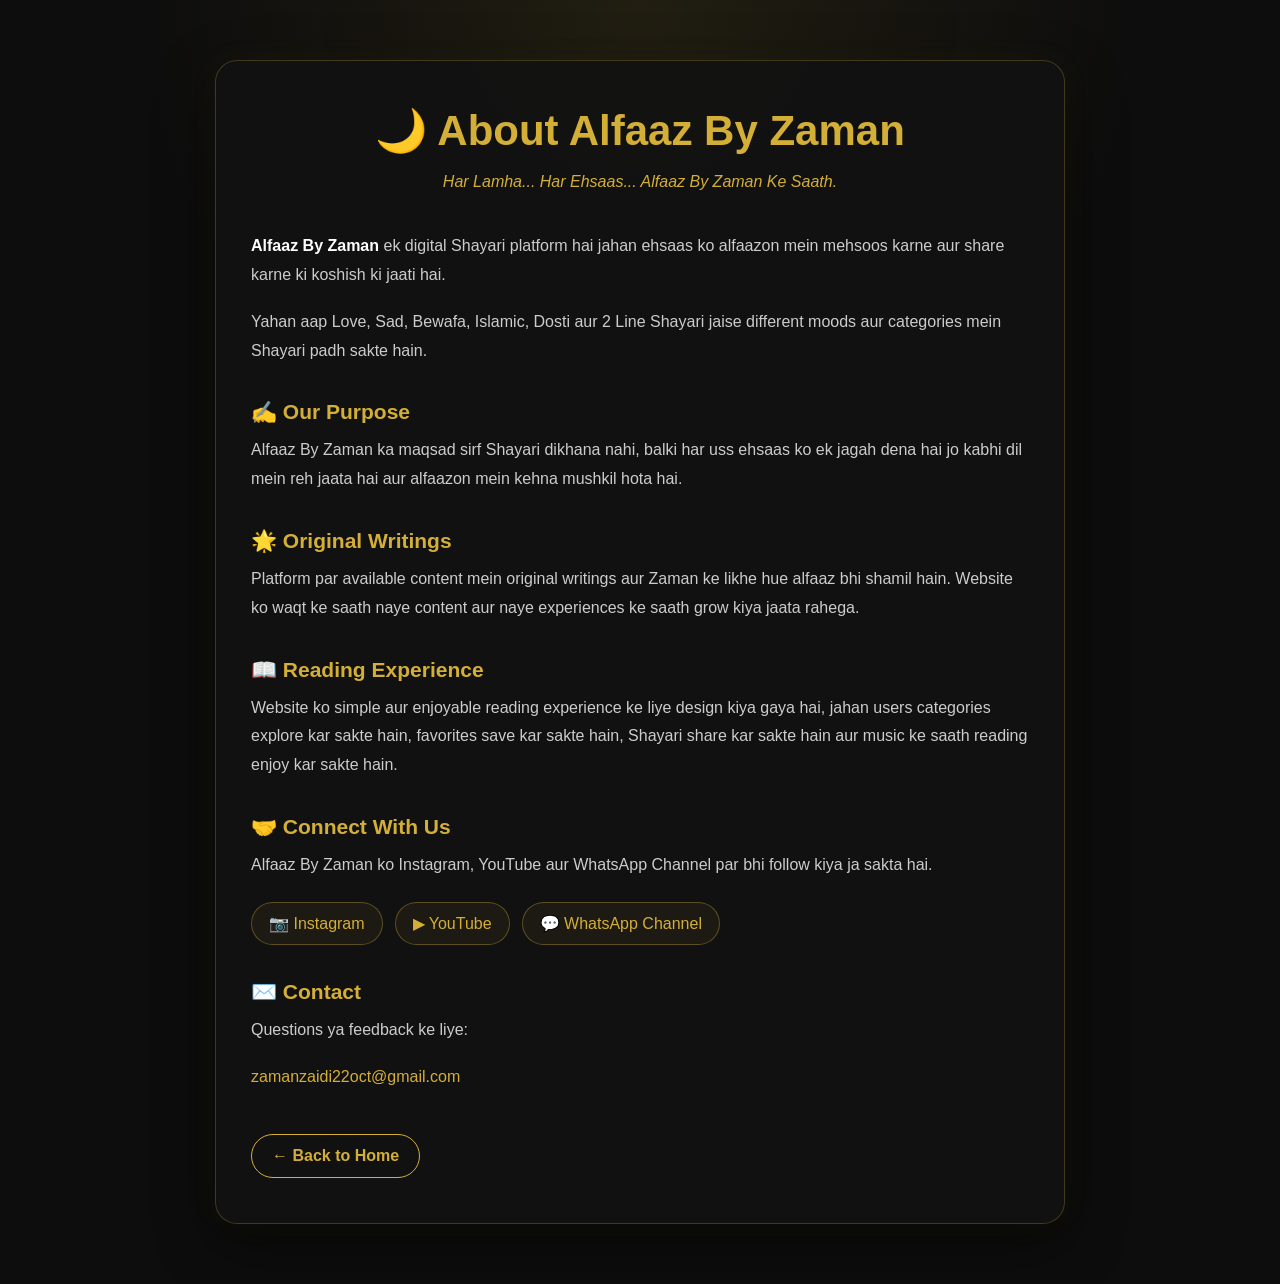
==== commit 2de28d96: "About.html add Google tags" ====
--- a/about.html
+++ b/about.html
@@ -2,7 +2,20 @@
 <html lang="en">
 
 <head>
+<!-- Google tag (gtag.js) -->
+<script async src="https://www.googletagmanager.com/gtag/js?id=G-SC5QJMWW0H"></script>
 
+<script>
+  window.dataLayer = window.dataLayer || [];
+
+  function gtag(){
+    dataLayer.push(arguments);
+  }
+
+  gtag('js', new Date());
+
+  gtag('config', 'G-SC5QJMWW0H');
+</script>
     <meta charset="UTF-8">
 
     <meta name="viewport"
--- a/style.css
+++ b/style.css
@@ -9392,3 +9392,294 @@
     }
 
 }
+
+/* ==========================================
+   ABOUT PAGE
+========================================== */
+
+.about-page {
+    min-height: 100vh;
+    padding: 60px 18px;
+    background:
+        radial-gradient(circle at top, rgba(212, 175, 55, 0.10), transparent 35%),
+        #0d0d0d;
+    color: #eeeeee;
+}
+
+.about-card {
+    width: 100%;
+    max-width: 850px;
+    margin: 0 auto;
+    padding: 45px 35px;
+
+    background: rgba(18, 18, 18, 0.96);
+
+    border: 1px solid rgba(212, 175, 55, 0.25);
+    border-radius: 22px;
+
+    box-shadow:
+        0 20px 60px rgba(0, 0, 0, 0.45),
+        0 0 30px rgba(212, 175, 55, 0.05);
+}
+
+.about-card h1 {
+    margin: 0 0 12px;
+
+    text-align: center;
+
+    color: #d4af37;
+
+    font-size: clamp(28px, 6vw, 42px);
+    line-height: 1.2;
+}
+
+.about-intro {
+    margin-bottom: 35px !important;
+
+    text-align: center;
+
+    color: #d4af37 !important;
+
+    font-style: italic;
+}
+
+.about-card h2 {
+    margin-top: 35px;
+    margin-bottom: 12px;
+
+    color: #d4af37;
+
+    font-size: 21px;
+}
+
+.about-card p {
+    margin: 0 0 18px;
+
+    color: #cccccc;
+
+    font-size: 16px;
+    line-height: 1.8;
+}
+
+.about-card strong {
+    color: #ffffff;
+}
+
+.about-card a {
+    color: #d4af37;
+    text-decoration: none;
+}
+
+.about-social {
+    display: flex;
+    flex-wrap: wrap;
+    gap: 12px;
+
+    margin: 22px 0 35px;
+}
+
+.about-social a {
+    padding: 11px 17px;
+
+    border: 1px solid rgba(212, 175, 55, 0.35);
+    border-radius: 30px;
+
+    background: rgba(212, 175, 55, 0.06);
+
+    transition: 0.25s ease;
+}
+
+.about-social a:hover {
+    background: #d4af37;
+    color: #0d0d0d;
+
+    transform: translateY(-2px);
+}
+
+.about-home {
+    display: inline-block;
+
+    margin-top: 25px;
+    padding: 12px 20px;
+
+    border: 1px solid #d4af37;
+    border-radius: 30px;
+
+    font-weight: 600;
+}
+
+.about-home:hover {
+    background: #d4af37;
+    color: #0d0d0d;
+}
+
+
+/* ==========================================
+   ABOUT PAGE - MOBILE
+========================================== */
+
+@media (max-width: 600px) {
+
+    .about-page {
+        padding: 25px 14px;
+    }
+
+    .about-card {
+        padding: 32px 20px;
+        border-radius: 18px;
+    }
+
+    .about-card h1 {
+        font-size: 29px;
+    }
+
+    .about-card h2 {
+        font-size: 19px;
+    }
+
+    .about-card p {
+        font-size: 15px;
+        line-height: 1.75;
+    }
+
+    .about-social {
+        flex-direction: column;
+    }
+
+    .about-social a {
+        text-align: center;
+    }
+
+}
+
+/* ==========================================
+   TERMS & DISCLAIMER PAGE
+========================================== */
+
+.terms-page {
+    min-height: 100vh;
+    padding: 60px 18px;
+
+    background:
+        radial-gradient(
+            circle at top,
+            rgba(212, 175, 55, 0.10),
+            transparent 35%
+        ),
+        #0d0d0d;
+
+    color: #eeeeee;
+}
+
+.terms-card {
+    width: 100%;
+    max-width: 850px;
+
+    margin: 0 auto;
+    padding: 45px 35px;
+
+    background: rgba(18, 18, 18, 0.96);
+
+    border: 1px solid rgba(212, 175, 55, 0.25);
+    border-radius: 22px;
+
+    box-shadow:
+        0 20px 60px rgba(0, 0, 0, 0.45),
+        0 0 30px rgba(212, 175, 55, 0.05);
+}
+
+.terms-card h1 {
+    margin: 0 0 10px;
+
+    text-align: center;
+
+    color: #d4af37;
+
+    font-size: clamp(28px, 6vw, 42px);
+    line-height: 1.2;
+}
+
+.terms-updated {
+    margin-bottom: 35px !important;
+
+    text-align: center;
+
+    color: #888888 !important;
+
+    font-size: 13px !important;
+}
+
+.terms-card h2 {
+    margin-top: 32px;
+    margin-bottom: 10px;
+
+    color: #d4af37;
+
+    font-size: 20px;
+}
+
+.terms-card p {
+    margin: 0 0 17px;
+
+    color: #cccccc;
+
+    font-size: 16px;
+    line-height: 1.8;
+}
+
+.terms-card a {
+    color: #d4af37;
+    text-decoration: none;
+}
+
+.terms-home {
+    display: inline-block;
+
+    margin-top: 25px;
+    padding: 12px 20px;
+
+    border: 1px solid #d4af37;
+    border-radius: 30px;
+
+    font-weight: 600;
+
+    transition: 0.25s ease;
+}
+
+.terms-home:hover {
+    background: #d4af37;
+    color: #0d0d0d;
+
+    transform: translateY(-2px);
+}
+
+
+/* ==========================================
+   TERMS PAGE - MOBILE
+========================================== */
+
+@media (max-width: 600px) {
+
+    .terms-page {
+        padding: 25px 14px;
+    }
+
+    .terms-card {
+        padding: 32px 20px;
+        border-radius: 18px;
+    }
+
+    .terms-card h1 {
+        font-size: 28px;
+    }
+
+    .terms-card h2 {
+        font-size: 18px;
+    }
+
+    .terms-card p {
+        font-size: 15px;
+        line-height: 1.75;
+    }
+
+}
